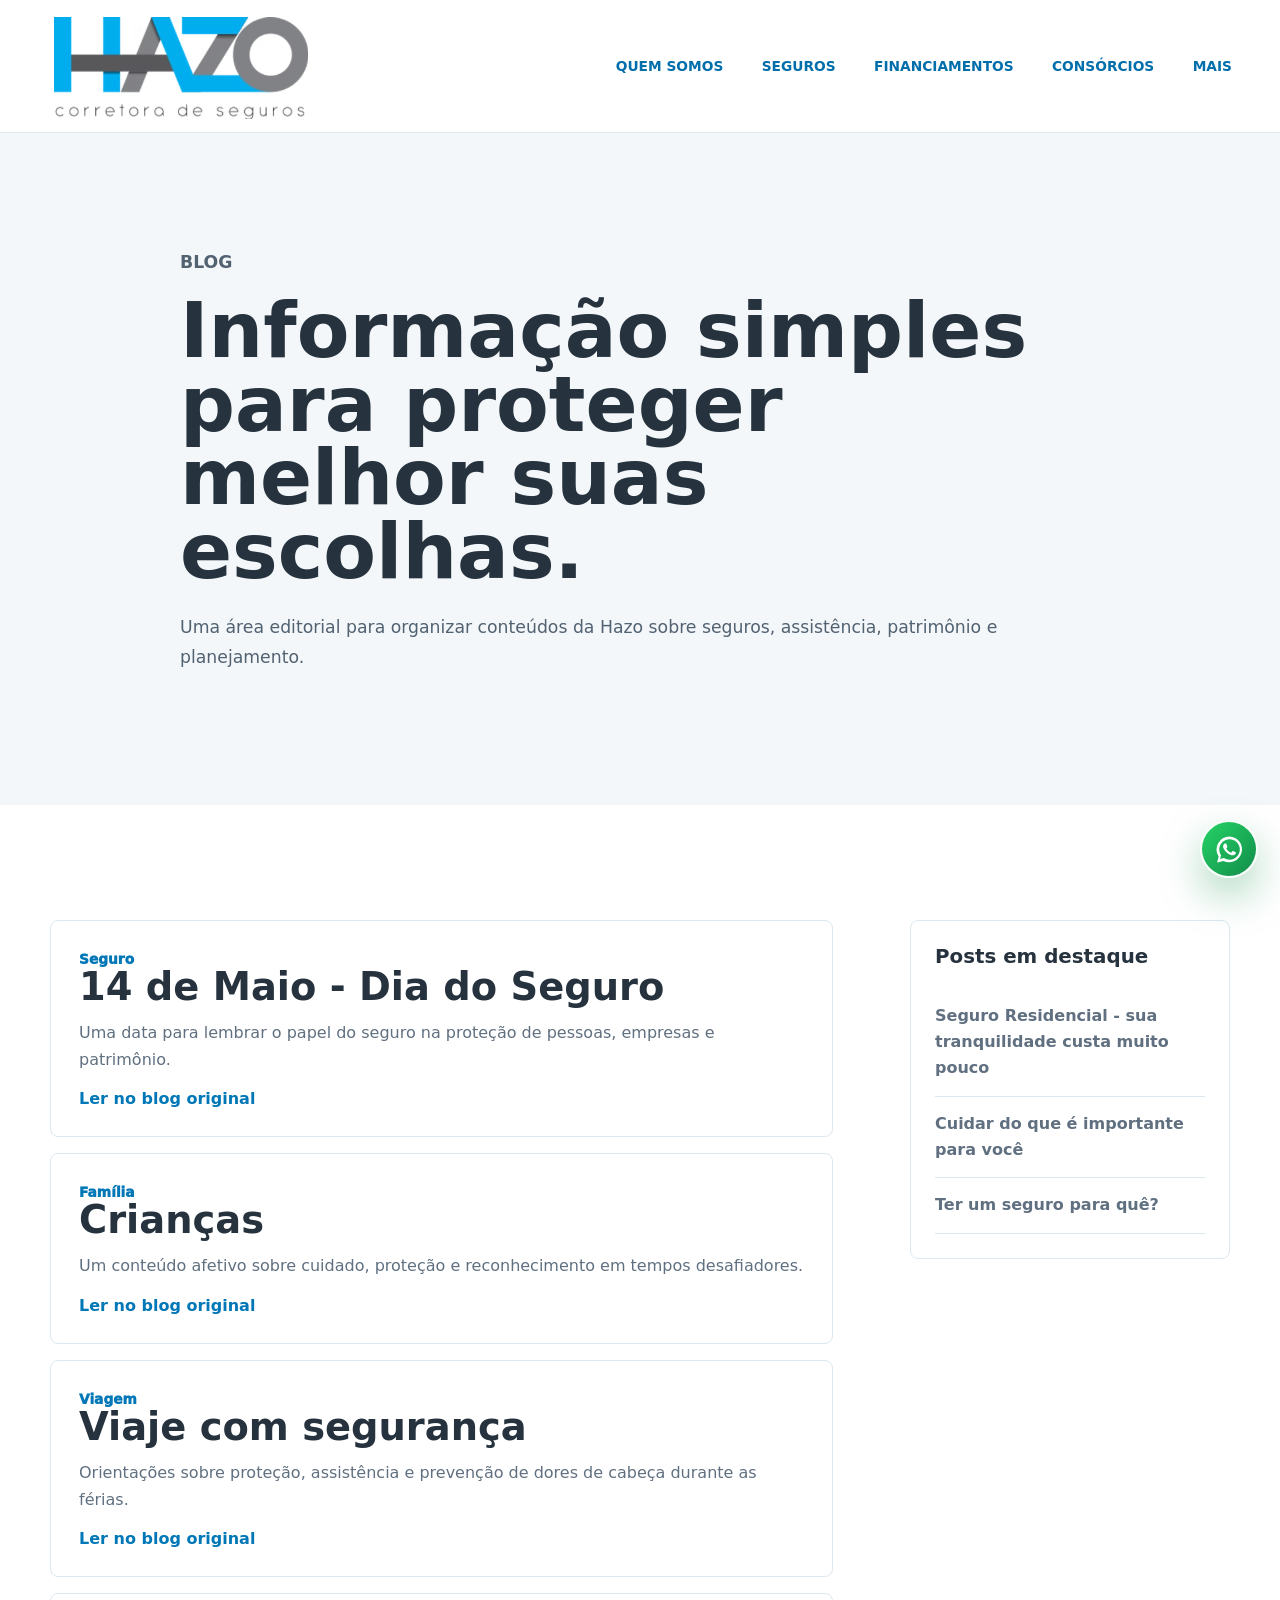
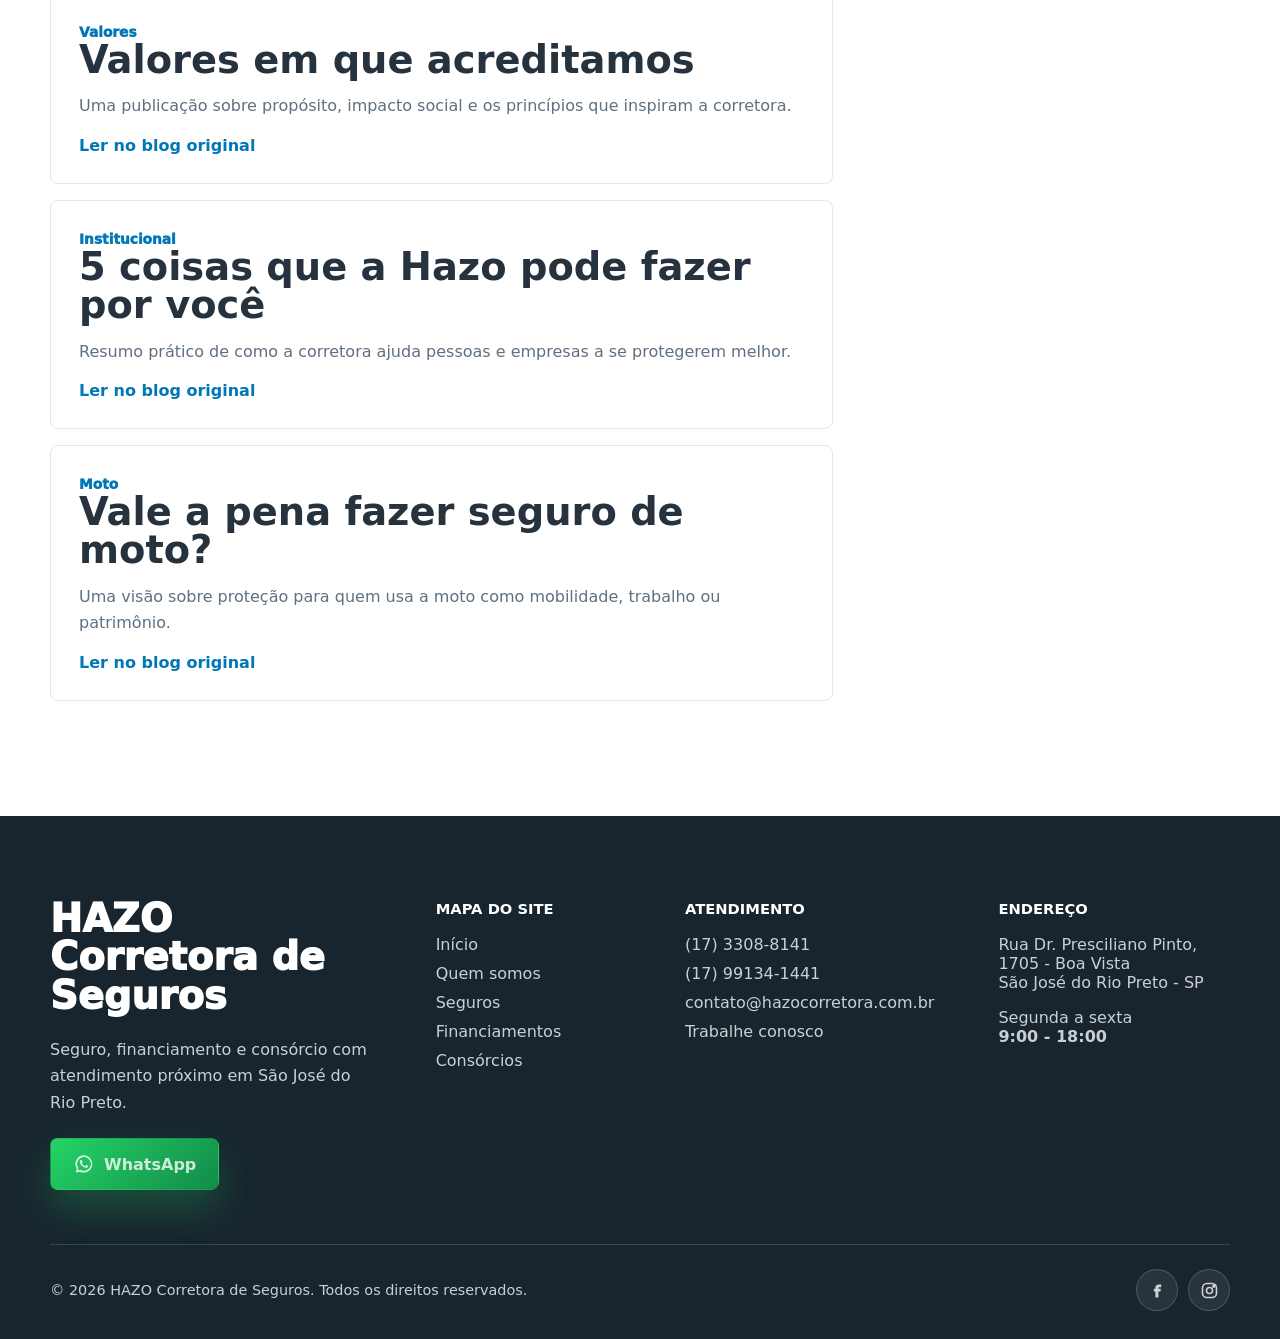
==== blog.html @ c6e7de13 "Refine forms and blog layout" ====
<!doctype html>
<html lang="pt-BR">
  <head>
    <meta charset="utf-8">
    <meta name="viewport" content="width=device-width, initial-scale=1">
    <title>Blog | Hazo Corretora de Seguros</title>
    <meta name="description" content="Conteúdos da Hazo sobre seguros, proteção, viagem, moto, residência e família.">
    <link rel="stylesheet" href="styles.css">
  </head>
  <body data-page="blog">
    <header class="site-header" data-header>
      <a class="brand" href="index.html" aria-label="Hazo Corretora de Seguros"><img src="assets/hazo-logo.png" alt="Hazo Corretora de Seguros"></a>
      <button class="nav-toggle" type="button" aria-label="Abrir menu" aria-expanded="false" data-nav-toggle><span></span><span></span><span></span></button>
      <nav class="site-nav" data-nav>
        <a href="quem-somos.html" data-nav-link="quem-somos">Quem somos</a>
        <a href="seguros.html" data-nav-link="seguros">Seguros</a>
        <a href="financiamentos.html" data-nav-link="financiamentos">Financiamentos</a>
        <a href="consorcios.html" data-nav-link="consorcios">Consórcios</a>
        <div class="nav-more"><button type="button" data-more-toggle>Mais</button><div class="more-menu"><a href="blog.html" data-nav-link="blog">Blog</a><a href="#contato">Contato</a><a href="mailto:contato@hazocorretora.com.br?subject=Trabalhe%20conosco%20-%20Hazo">Trabalhe conosco</a></div></div>
      </nav>
    </header>

    <main>
      <section class="page-hero simple-hero">
        <div class="container">
          <p class="eyebrow">Blog</p>
          <h1>Informação simples para proteger melhor suas escolhas.</h1>
          <p>Uma área editorial para organizar conteúdos da Hazo sobre seguros, assistência, patrimônio e planejamento.</p>
        </div>
      </section>

      <section class="section">
        <div class="container blog-layout">
          <div class="blog-list">
            <article><span>Seguro</span><h2>14 de Maio - Dia do Seguro</h2><p>Uma data para lembrar o papel do seguro na proteção de pessoas, empresas e patrimônio.</p><a href="https://www.hazocorretora.com.br/blog-1" target="_blank" rel="noreferrer">Ler no blog original</a></article>
            <article><span>Família</span><h2>Crianças</h2><p>Um conteúdo afetivo sobre cuidado, proteção e reconhecimento em tempos desafiadores.</p><a href="https://www.hazocorretora.com.br/blog-1" target="_blank" rel="noreferrer">Ler no blog original</a></article>
            <article><span>Viagem</span><h2>Viaje com segurança</h2><p>Orientações sobre proteção, assistência e prevenção de dores de cabeça durante as férias.</p><a href="https://www.hazocorretora.com.br/blog-1" target="_blank" rel="noreferrer">Ler no blog original</a></article>
            <article><span>Valores</span><h2>Valores em que acreditamos</h2><p>Uma publicação sobre propósito, impacto social e os princípios que inspiram a corretora.</p><a href="https://www.hazocorretora.com.br/blog-1" target="_blank" rel="noreferrer">Ler no blog original</a></article>
            <article><span>Institucional</span><h2>5 coisas que a Hazo pode fazer por você</h2><p>Resumo prático de como a corretora ajuda pessoas e empresas a se protegerem melhor.</p><a href="https://www.hazocorretora.com.br/blog-1" target="_blank" rel="noreferrer">Ler no blog original</a></article>
            <article><span>Moto</span><h2>Vale a pena fazer seguro de moto?</h2><p>Uma visão sobre proteção para quem usa a moto como mobilidade, trabalho ou patrimônio.</p><a href="https://www.hazocorretora.com.br/blog-1" target="_blank" rel="noreferrer">Ler no blog original</a></article>
          </div>
          <aside class="blog-sidebar">
            <h3>Posts em destaque</h3>
            <a href="https://www.hazocorretora.com.br/blog-1" target="_blank" rel="noreferrer">Seguro Residencial - sua tranquilidade custa muito pouco</a>
            <a href="https://www.hazocorretora.com.br/blog-1" target="_blank" rel="noreferrer">Cuidar do que é importante para você</a>
            <a href="https://www.hazocorretora.com.br/blog-1" target="_blank" rel="noreferrer">Ter um seguro para quê?</a>
          </aside>
        </div>
      </section>
    </main>

    <footer class="site-footer" id="contato">
      <div class="container footer-grid">
        <div class="footer-brand"><strong class="footer-title">HAZO Corretora de Seguros</strong><p>Seguro, financiamento e consórcio com atendimento próximo em São José do Rio Preto.</p><a class="button button-whatsapp" href="https://wa.me/5517991341441" target="_blank" rel="noreferrer"><svg class="icon-whatsapp" viewBox="0 0 24 24" aria-hidden="true"><path d="M12.04 2.5A9.43 9.43 0 0 0 4.1 17.02L3 21.5l4.6-1.06a9.43 9.43 0 1 0 4.44-17.94Zm0 16.93a7.48 7.48 0 0 1-3.82-1.05l-.27-.16-2.73.63.65-2.65-.18-.28a7.47 7.47 0 1 1 6.35 3.51Zm4.13-5.6c-.23-.12-1.35-.67-1.56-.74-.2-.08-.36-.12-.51.12-.15.23-.59.74-.72.89-.13.15-.27.17-.5.06-.23-.12-.97-.36-1.84-1.14-.68-.61-1.14-1.36-1.28-1.59-.13-.23-.01-.35.1-.47.11-.1.23-.27.35-.4.11-.14.15-.24.23-.39.08-.15.04-.29-.02-.4-.06-.12-.51-1.24-.7-1.7-.19-.45-.38-.39-.52-.4h-.44c-.15 0-.4.06-.61.29-.21.23-.8.78-.8 1.9s.82 2.2.93 2.35c.11.15 1.61 2.45 3.9 3.43.55.24.97.38 1.3.48.55.18 1.05.15 1.44.09.44-.07 1.35-.55 1.54-1.08.19-.53.19-.99.13-1.08-.06-.1-.21-.16-.44-.28Z"/></svg><span>WhatsApp</span></a></div>
        <div><h3>Mapa do site</h3><a href="index.html">Início</a><a href="quem-somos.html">Quem somos</a><a href="seguros.html">Seguros</a><a href="financiamentos.html">Financiamentos</a><a href="consorcios.html">Consórcios</a></div>
        <div><h3>Atendimento</h3><a href="tel:+551733088141">(17) 3308-8141</a><a href="https://wa.me/5517991341441" target="_blank" rel="noreferrer">(17) 99134-1441</a><a href="mailto:contato@hazocorretora.com.br">contato@hazocorretora.com.br</a><a href="mailto:contato@hazocorretora.com.br?subject=Trabalhe%20conosco%20-%20Hazo">Trabalhe conosco</a></div>
        <div><h3>Endereço</h3><p>Rua Dr. Presciliano Pinto, 1705 - Boa Vista<br>São José do Rio Preto - SP</p><p>Segunda a sexta<br><strong>9:00 - 18:00</strong></p></div>
      </div>
      <div class="container footer-bottom"><span>© 2026 HAZO Corretora de Seguros. Todos os direitos reservados.</span><div class="footer-social" aria-label="Redes sociais"><a class="social-icon" href="https://www.facebook.com/hazocorretora" target="_blank" rel="noreferrer" aria-label="Facebook"><svg viewBox="0 0 24 24" aria-hidden="true"><path d="M14.1 8.2h2.1V5h-2.8C10.7 5 9.6 6.7 9.6 8.9V10H7.8v3.2h1.8V20H13v-6.8h2.4l.4-3.2H13V9c0-.55.25-.8 1.1-.8Z"/></svg></a><a class="social-icon" href="https://www.instagram.com/hazocorretora/" target="_blank" rel="noreferrer" aria-label="Instagram"><svg viewBox="0 0 24 24" aria-hidden="true"><rect x="4" y="4" width="16" height="16" rx="5" ry="5"></rect><circle cx="12" cy="12" r="3.45"></circle><circle cx="16.9" cy="7.1" r="1.05"></circle></svg></a></div></div>
    </footer>
    <a class="floating-whatsapp" href="https://wa.me/5517991341441" target="_blank" rel="noreferrer" aria-label="Chamar no WhatsApp"><svg class="icon-whatsapp" viewBox="0 0 24 24" aria-hidden="true"><path d="M12.04 2.5A9.43 9.43 0 0 0 4.1 17.02L3 21.5l4.6-1.06a9.43 9.43 0 1 0 4.44-17.94Zm0 16.93a7.48 7.48 0 0 1-3.82-1.05l-.27-.16-2.73.63.65-2.65-.18-.28a7.47 7.47 0 1 1 6.35 3.51Zm4.13-5.6c-.23-.12-1.35-.67-1.56-.74-.2-.08-.36-.12-.51.12-.15.23-.59.74-.72.89-.13.15-.27.17-.5.06-.23-.12-.97-.36-1.84-1.14-.68-.61-1.14-1.36-1.28-1.59-.13-.23-.01-.35.1-.47.11-.1.23-.27.35-.4.11-.14.15-.24.23-.39.08-.15.04-.29-.02-.4-.06-.12-.51-1.24-.7-1.7-.19-.45-.38-.39-.52-.4h-.44c-.15 0-.4.06-.61.29-.21.23-.8.78-.8 1.9s.82 2.2.93 2.35c.11.15 1.61 2.45 3.9 3.43.55.24.97.38 1.3.48.55.18 1.05.15 1.44.09.44-.07 1.35-.55 1.54-1.08.19-.53.19-.99.13-1.08-.06-.1-.21-.16-.44-.28Z"/></svg><span>WhatsApp</span></a>
    <script src="script.js"></script>
  </body>
</html>
---- styles.css ----
:root {
  --blue: #00aeef;
  --blue-strong: #0077b6;
  --ink: #26323d;
  --graphite: #6f757b;
  --soft: #f3f7fa;
  --paper: #ffffff;
  --line: #dce8ef;
  --dark: #22313b;
  --green: #35b884;
  --whatsapp: #25d366;
  --whatsapp-dark: #128c4a;
  --shadow: 0 24px 70px rgba(27, 45, 58, 0.14);
  font-family: Inter, ui-sans-serif, system-ui, -apple-system, BlinkMacSystemFont, "Segoe UI", sans-serif;
}

* {
  box-sizing: border-box;
}

html {
  scroll-behavior: smooth;
}

body {
  margin: 0;
  color: var(--ink);
  background: var(--paper);
  letter-spacing: 0;
}

body.nav-open {
  overflow: hidden;
}

a {
  color: inherit;
  text-decoration: none;
}

img {
  display: block;
  max-width: 100%;
}

button,
input,
select {
  font: inherit;
}

.container {
  width: min(1180px, calc(100% - 40px));
  margin: 0 auto;
}

.site-header {
  position: sticky;
  top: 0;
  z-index: 80;
  display: flex;
  align-items: center;
  justify-content: space-between;
  min-height: 92px;
  padding: 12px clamp(18px, 4vw, 48px);
  background: rgba(255, 255, 255, 0.94);
  border-bottom: 1px solid rgba(220, 232, 239, 0.9);
  backdrop-filter: blur(18px);
}

.brand {
  display: inline-flex;
  align-items: center;
}

.brand img {
  width: clamp(172px, 23vw, 268px);
  height: auto;
}

.site-nav {
  display: flex;
  align-items: center;
  gap: clamp(20px, 3vw, 42px);
  color: #006eaa;
  font-size: 0.86rem;
  font-weight: 850;
  text-transform: uppercase;
}

.site-nav a,
.nav-more > button {
  position: relative;
  border: 0;
  background: transparent;
  color: inherit;
  cursor: pointer;
  font-weight: 850;
  padding: 10px 0;
  text-transform: uppercase;
  letter-spacing: 0;
}

.site-nav a:hover,
.site-nav a:focus-visible,
.nav-more > button:hover,
.nav-more > button:focus-visible,
body[data-page="quem-somos"] [data-nav-link="quem-somos"],
body[data-page="seguros"] [data-nav-link="seguros"],
body[data-page="financiamentos"] [data-nav-link="financiamentos"],
body[data-page="consorcios"] [data-nav-link="consorcios"],
body[data-page="blog"] [data-nav-link="blog"] {
  color: var(--ink);
}

.nav-more {
  position: relative;
}

.more-menu {
  position: absolute;
  top: calc(100% + 16px);
  right: 0;
  display: grid;
  min-width: 230px;
  padding: 12px;
  border: 1px solid var(--line);
  border-radius: 8px;
  background: #ffffff;
  box-shadow: var(--shadow);
  opacity: 0;
  transform: translateY(-8px);
  pointer-events: none;
  transition: opacity 160ms ease, transform 160ms ease;
}

.nav-more:hover .more-menu,
.nav-more.is-open .more-menu,
.nav-more:focus-within .more-menu {
  opacity: 1;
  transform: translateY(0);
  pointer-events: auto;
}

.more-menu a {
  color: var(--ink);
  padding: 12px;
}

.more-menu a:hover {
  color: var(--blue-strong);
}

.nav-toggle {
  display: none;
  position: relative;
  width: 46px;
  height: 46px;
  border: 1px solid rgba(0, 174, 239, 0.24);
  border-radius: 12px;
  background: linear-gradient(180deg, #ffffff, #f3f9fc);
  box-shadow: 0 12px 26px rgba(27, 45, 58, 0.1);
  place-items: center;
  padding: 0;
  cursor: pointer;
}

.nav-toggle span {
  position: absolute;
  width: 18px;
  height: 2px;
  background: var(--ink);
  border-radius: 999px;
  transition: transform 180ms ease, opacity 180ms ease, width 180ms ease;
}

.nav-toggle span:nth-child(1) {
  transform: translateY(-7px);
}

.nav-toggle span:nth-child(3) {
  transform: translateY(7px);
}

body.nav-open .nav-toggle span:nth-child(1) {
  transform: rotate(45deg);
  width: 22px;
}

body.nav-open .nav-toggle span:nth-child(2) {
  opacity: 0;
}

body.nav-open .nav-toggle span:nth-child(3) {
  transform: rotate(-45deg);
  width: 22px;
}

.hero {
  position: relative;
  min-height: 760px;
  overflow: hidden;
  display: grid;
  align-items: center;
  background: var(--soft);
}

.hero-bg {
  position: absolute;
  inset: 0;
  width: 100%;
  height: 100%;
  object-fit: cover;
}

.hero-shade {
  position: absolute;
  inset: 0;
  background:
    linear-gradient(90deg, rgba(255, 255, 255, 0.98) 0%, rgba(255, 255, 255, 0.96) 33%, rgba(255, 255, 255, 0.58) 58%, rgba(255, 255, 255, 0.1) 100%),
    linear-gradient(154deg, rgba(0, 174, 239, 0.9) 0 11%, transparent 11% 100%);
}

.hero-grid,
.page-hero-grid {
  position: relative;
  z-index: 1;
  display: grid;
  grid-template-columns: minmax(0, 0.96fr) minmax(320px, 0.74fr);
  align-items: center;
  gap: clamp(30px, 6vw, 90px);
}

.hero-copy {
  max-width: 720px;
}

.eyebrow {
  margin: 0 0 16px;
  color: var(--blue-strong);
  font-size: 0.78rem;
  font-weight: 900;
  letter-spacing: 0;
  text-transform: uppercase;
}

h1,
h2,
h3,
p {
  margin-top: 0;
}

h1 {
  margin-bottom: 24px;
  font-size: clamp(3.1rem, 7vw, 6.8rem);
  line-height: 0.96;
  letter-spacing: 0;
}

h2 {
  margin-bottom: 20px;
  font-size: clamp(2.1rem, 4.2vw, 4.35rem);
  line-height: 1;
  letter-spacing: 0;
}

h3 {
  font-size: 1.24rem;
  line-height: 1.2;
}

.hero-copy p,
.page-hero p,
.section-heading p,
.story-main p,
.feature-copy p,
.finance-grid p,
.two-column-cta p {
  color: #526271;
  font-size: 1.08rem;
  line-height: 1.72;
}

.hero-copy p {
  max-width: 580px;
  margin-bottom: 34px;
  color: #364553;
  font-size: clamp(1.05rem, 2vw, 1.28rem);
}

.button {
  display: inline-flex;
  align-items: center;
  justify-content: center;
  min-height: 52px;
  padding: 0 22px;
  border: 1px solid transparent;
  border-radius: 8px;
  font-weight: 850;
  cursor: pointer;
  transition: transform 160ms ease, background 160ms ease, border-color 160ms ease;
}

.button:hover,
.button:focus-visible {
  transform: translateY(-2px);
}

.button-primary {
  background: var(--blue);
  color: #ffffff;
  box-shadow: 0 18px 38px rgba(0, 174, 239, 0.26);
}

.button-primary:hover,
.button-primary:focus-visible {
  background: var(--blue-strong);
}

.button-whatsapp {
  gap: 9px;
  background: linear-gradient(135deg, var(--whatsapp), var(--whatsapp-dark));
  color: #ffffff;
  box-shadow: 0 18px 38px rgba(37, 211, 102, 0.25);
}

.button-whatsapp:hover,
.button-whatsapp:focus-visible {
  background: linear-gradient(135deg, #2ee875, #0f7e43);
}

.icon-whatsapp {
  width: 22px;
  height: 22px;
  flex: 0 0 auto;
  fill: currentColor;
}

.button-secondary {
  background: rgba(255, 255, 255, 0.78);
  border-color: rgba(38, 50, 61, 0.14);
  color: var(--ink);
}

.hero-actions {
  display: flex;
  flex-wrap: wrap;
  gap: 12px;
}

.hero-panel {
  align-self: end;
  justify-self: end;
  width: min(360px, 100%);
  padding: 28px;
  border: 1px solid rgba(255, 255, 255, 0.56);
  border-radius: 8px;
  background: rgba(255, 255, 255, 0.74);
  box-shadow: var(--shadow);
  backdrop-filter: blur(12px);
}

.hero-panel span {
  display: block;
  color: var(--blue-strong);
  font-size: 3rem;
  font-weight: 950;
  line-height: 1;
}

.hero-panel p {
  margin: 10px 0 0;
  color: var(--ink);
  line-height: 1.5;
  font-weight: 750;
}

.section {
  padding: clamp(72px, 9vw, 124px) 0;
}

.section-tight {
  padding: 26px 0;
}

.intro-strip {
  display: flex;
  align-items: center;
  justify-content: space-between;
  gap: 18px;
  padding: 24px 0;
  border-bottom: 1px solid var(--line);
}

.intro-strip p {
  margin: 0;
  color: var(--ink);
  font-weight: 850;
}

.intro-strip a,
.text-link,
.blog-list a {
  color: var(--blue-strong);
  font-weight: 900;
}

.split-heading {
  display: grid;
  grid-template-columns: minmax(0, 0.95fr) minmax(320px, 0.7fr);
  gap: clamp(24px, 6vw, 84px);
  align-items: end;
  margin-bottom: 42px;
}

.solution-grid {
  display: grid;
  grid-template-columns: repeat(3, minmax(0, 1fr));
  gap: 18px;
}

.solution-card,
.cards-4 article,
.values-grid article,
.large-info-card,
.blog-list article,
.blog-sidebar,
.contact-panel,
.metric-stack div {
  border: 1px solid var(--line);
  border-radius: 8px;
  background: var(--paper);
}

.solution-card {
  min-height: 276px;
  display: flex;
  flex-direction: column;
  padding: 28px;
  transition: transform 160ms ease, box-shadow 160ms ease, border-color 160ms ease;
}

.solution-card:hover {
  transform: translateY(-4px);
  border-color: rgba(0, 174, 239, 0.4);
  box-shadow: 0 20px 50px rgba(27, 45, 58, 0.1);
}

.insurance-number,
.step-list span,
.blog-list span,
.values-grid span {
  color: var(--blue-strong);
  font-size: 0.86rem;
  font-weight: 950;
}

.solution-card h3 {
  margin: 0 0 14px;
  font-size: 1.45rem;
}

.solution-card p {
  margin: 0;
}

.solution-card p,
.cards-4 p,
.values-grid p,
.large-info-card p,
.blog-list p,
.blog-sidebar a,
.blog-sidebar p,
.metric-stack span,
.insurance-detail p {
  color: #607080;
  line-height: 1.65;
}

.featured-card {
  background: var(--dark);
  color: #ffffff;
  border-color: var(--dark);
}

.featured-card p,
.featured-card span {
  color: rgba(255, 255, 255, 0.74);
}

.image-feature {
  padding: clamp(72px, 9vw, 120px) 0;
  background: var(--soft);
}

.feature-grid {
  display: grid;
  grid-template-columns: minmax(0, 0.72fr) minmax(360px, 1fr);
  gap: clamp(28px, 6vw, 84px);
  align-items: center;
}

.feature-grid img,
.page-hero-grid img {
  width: 100%;
  aspect-ratio: 16 / 10;
  object-fit: cover;
  border-radius: 8px;
  box-shadow: var(--shadow);
}

.dark-band {
  background: var(--dark);
  color: #ffffff;
}

.dark-band .eyebrow {
  color: #84dfff;
}

.dark-band p {
  color: rgba(255, 255, 255, 0.74);
}

.band-grid {
  display: grid;
  grid-template-columns: minmax(0, 0.82fr) minmax(360px, 1fr);
  gap: clamp(28px, 6vw, 74px);
  align-items: start;
}

.compact-form,
.professional-form {
  position: relative;
  display: grid;
  gap: 16px;
  padding: clamp(20px, 3vw, 32px);
  border: 1px solid rgba(220, 232, 239, 0.95);
  border-top: 4px solid var(--blue);
  border-radius: 8px;
  background: linear-gradient(180deg, #ffffff, #f8fbfd);
  box-shadow: 0 26px 70px rgba(0, 0, 0, 0.18);
}

.compact-form {
  grid-template-columns: repeat(2, minmax(0, 1fr));
}

.professional-form {
  grid-template-columns: repeat(2, minmax(0, 1fr));
}

.compact-form label,
.professional-form label {
  display: grid;
  gap: 9px;
  color: #4e5e6b;
  font-size: 0.78rem;
  font-weight: 900;
  text-transform: uppercase;
}

.compact-form input,
.compact-form select,
.professional-form input,
.professional-form select {
  width: 100%;
  height: 58px;
  border: 1px solid #d7e6ee;
  border-radius: 8px;
  background: #ffffff;
  color: var(--ink);
  padding: 0 14px;
  outline: none;
  box-shadow: inset 0 1px 0 rgba(255, 255, 255, 0.75);
}

.compact-form input:focus,
.compact-form select:focus,
.professional-form input:focus,
.professional-form select:focus {
  border-color: var(--blue);
  box-shadow: 0 0 0 4px rgba(0, 174, 239, 0.18);
}

.compact-form button,
.full-field {
  grid-column: 1 / -1;
}

.page-hero {
  overflow: hidden;
  padding: clamp(68px, 9vw, 120px) 0;
  background:
    linear-gradient(130deg, #ffffff 0 47%, rgba(0, 174, 239, 0.12) 47% 100%),
    var(--soft);
}

.page-hero-blue {
  background:
    linear-gradient(135deg, rgba(0, 174, 239, 0.14) 0 40%, #ffffff 40% 100%),
    var(--soft);
}

.page-hero-finance {
  background:
    linear-gradient(112deg, #ffffff 0 48%, rgba(0, 174, 239, 0.18) 48% 100%),
    var(--soft);
}

.simple-hero {
  background: var(--soft);
}

.simple-hero .container {
  max-width: 920px;
}

.page-hero h1 {
  font-size: clamp(2.85rem, 6vw, 5.6rem);
}

.story-grid,
.finance-grid,
.two-column-cta,
.blog-layout {
  display: grid;
  grid-template-columns: minmax(0, 0.92fr) minmax(320px, 0.78fr);
  gap: clamp(30px, 6vw, 84px);
  align-items: start;
}

.story-main {
  max-width: 760px;
}

.metric-stack,
.step-list,
.contact-panel {
  display: grid;
  gap: 14px;
}

.metric-stack div,
.contact-panel a {
  padding: 22px;
}

.metric-stack strong {
  display: block;
  color: var(--blue-strong);
  font-size: 2.8rem;
  line-height: 1;
}

.muted-section {
  background: var(--soft);
}

.values-grid,
.cards-4,
.consortium-grid {
  display: grid;
  grid-template-columns: repeat(3, minmax(0, 1fr));
  gap: 18px;
}

.values-grid article,
.cards-4 article,
.large-info-card {
  padding: 28px;
}

.cards-4 {
  grid-template-columns: repeat(4, minmax(0, 1fr));
}

.insurance-layout {
  display: grid;
  grid-template-columns: repeat(2, minmax(0, 1fr));
  gap: 22px;
}

.insurance-detail {
  padding: clamp(28px, 4vw, 44px);
  border: 1px solid var(--line);
  border-radius: 8px;
  background: #ffffff;
  box-shadow: 0 18px 48px rgba(27, 45, 58, 0.07);
}

.insurance-detail h2 {
  font-size: clamp(2rem, 4vw, 3.4rem);
}

.check-list {
  display: grid;
  gap: 12px;
  margin: 20px 0 0;
  padding: 0;
  list-style: none;
}

.check-list li {
  position: relative;
  padding-left: 26px;
  color: #526271;
  line-height: 1.55;
}

.check-list li::before {
  content: "";
  position: absolute;
  left: 0;
  top: 0.58em;
  width: 10px;
  height: 10px;
  border-radius: 50%;
  background: var(--blue);
}

.step-list div {
  display: grid;
  grid-template-columns: 74px 1fr;
  gap: 18px;
  align-items: start;
  padding: 22px 0;
  border-bottom: 1px solid var(--line);
}

.text-steps div {
  grid-template-columns: 1fr;
  gap: 8px;
}

.text-steps p {
  margin: 0;
}

.text-steps strong {
  display: block;
  margin-bottom: 6px;
  color: var(--ink);
  font-size: 1.02rem;
}

.dark-band .text-steps strong {
  color: #ffffff;
}

.dark-band .step-list div {
  border-color: rgba(255, 255, 255, 0.16);
}

.large-info-card {
  min-height: 460px;
}

.consortium-grid {
  grid-template-columns: repeat(2, minmax(0, 1fr));
}

.blog-layout {
  grid-template-columns: minmax(0, 1fr) 320px;
}

.blog-list {
  display: grid;
  gap: 16px;
}

.blog-list article {
  padding: 28px;
}

.blog-list h2 {
  margin-bottom: 14px;
  font-size: clamp(1.8rem, 3vw, 2.7rem);
}

.blog-sidebar {
  position: sticky;
  top: 116px;
  display: grid;
  gap: 14px;
  padding: 24px;
}

.blog-sidebar a {
  display: block;
  padding-bottom: 14px;
  border-bottom: 1px solid var(--line);
  font-weight: 800;
}

.contact-panel a {
  display: grid;
  gap: 6px;
}

.contact-panel span {
  color: var(--blue-strong);
  font-size: 0.78rem;
  font-weight: 950;
  text-transform: uppercase;
}

.site-footer {
  padding: clamp(54px, 8vw, 84px) 0 28px;
  background: #18252e;
  color: rgba(255, 255, 255, 0.78);
  scroll-margin-top: 110px;
}

.footer-grid {
  display: grid;
  grid-template-columns: 1.25fr 0.72fr 0.96fr 0.9fr;
  gap: clamp(28px, 5vw, 64px);
}

.footer-title {
  display: block;
  color: #ffffff;
  font-size: clamp(1.65rem, 3vw, 2.6rem);
  font-weight: 950;
  line-height: 1;
}

.footer-brand p {
  max-width: 330px;
  margin: 22px 0;
  line-height: 1.65;
}

.site-footer h3 {
  margin-bottom: 18px;
  color: #ffffff;
  font-size: 0.92rem;
  text-transform: uppercase;
}

.site-footer a {
  display: block;
  margin: 0 0 10px;
  color: rgba(255, 255, 255, 0.78);
}

.site-footer .button {
  display: inline-flex;
  margin: 0;
}

.site-footer a:hover {
  color: #ffffff;
}

.footer-bottom {
  display: flex;
  align-items: center;
  justify-content: space-between;
  gap: 20px;
  margin-top: 54px;
  padding-top: 24px;
  border-top: 1px solid rgba(255, 255, 255, 0.14);
  font-size: 0.9rem;
}

.footer-social {
  display: flex;
  align-items: center;
  justify-content: flex-end;
  gap: 10px;
}

.social-icon {
  display: grid !important;
  place-items: center;
  width: 42px;
  height: 42px;
  margin: 0 !important;
  border: 1px solid rgba(255, 255, 255, 0.18);
  border-radius: 50%;
  background: rgba(255, 255, 255, 0.07);
  color: rgba(255, 255, 255, 0.88);
  transition: transform 160ms ease, background 160ms ease, border-color 160ms ease;
}

.social-icon:hover,
.social-icon:focus-visible {
  transform: translateY(-2px);
  border-color: rgba(132, 223, 255, 0.55);
  background: rgba(0, 174, 239, 0.18);
  color: #ffffff;
}

.social-icon svg {
  width: 21px;
  height: 21px;
  fill: currentColor;
}

.social-icon svg rect,
.social-icon svg circle {
  fill: none;
  stroke: currentColor;
  stroke-width: 1.8;
}

.floating-whatsapp {
  position: fixed;
  right: 22px;
  bottom: 22px;
  z-index: 70;
  display: flex;
  align-items: center;
  justify-content: center;
  width: 58px;
  height: 58px;
  border-radius: 50%;
  border: 2px solid rgba(255, 255, 255, 0.96);
  background: linear-gradient(135deg, var(--whatsapp), var(--whatsapp-dark));
  color: #ffffff;
  box-shadow: 0 18px 42px rgba(18, 140, 74, 0.34);
  line-height: 0;
  transition: transform 160ms ease, box-shadow 160ms ease;
}

.floating-whatsapp:hover,
.floating-whatsapp:focus-visible {
  transform: translateY(-3px);
  box-shadow: 0 24px 52px rgba(18, 140, 74, 0.42);
}

.floating-whatsapp svg {
  width: 33px;
  height: 33px;
  display: block;
  fill: currentColor;
  stroke: none;
}

.floating-whatsapp span {
  display: none;
}

@media (max-width: 1060px) {
  body.nav-open::before {
    content: "";
    position: fixed;
    inset: 0;
    z-index: 72;
    background: rgba(9, 19, 28, 0.46);
    backdrop-filter: blur(5px);
  }

  .site-header {
    z-index: 90;
    min-height: 76px;
  }

  .brand img {
    width: 174px;
  }

  .nav-toggle {
    display: grid;
  }

  .site-nav {
    position: fixed;
    inset: 86px 18px auto 18px;
    z-index: 92;
    display: grid;
    gap: 0;
    padding: 12px;
    border: 1px solid rgba(132, 223, 255, 0.24);
    border-radius: 16px;
    background:
      linear-gradient(160deg, rgba(0, 174, 239, 0.18), transparent 36%),
      rgba(24, 37, 46, 0.98);
    color: #ffffff;
    box-shadow: 0 28px 80px rgba(0, 0, 0, 0.34);
    opacity: 0;
    pointer-events: none;
    transform: translateY(-12px) scale(0.98);
    transition: opacity 180ms ease, transform 180ms ease;
  }

  body.nav-open .site-nav {
    opacity: 1;
    pointer-events: auto;
    transform: translateY(0) scale(1);
  }

  .site-nav a,
  .nav-more > button {
    display: flex;
    align-items: center;
    justify-content: space-between;
    min-height: 54px;
    width: 100%;
    padding: 0 12px;
    border-bottom: 1px solid rgba(255, 255, 255, 0.1);
    color: rgba(255, 255, 255, 0.9);
  }

  .site-nav a::after {
    content: "";
    width: 8px;
    height: 8px;
    border-top: 2px solid currentColor;
    border-right: 2px solid currentColor;
    transform: rotate(45deg);
    opacity: 0.52;
  }

  body[data-page="quem-somos"] [data-nav-link="quem-somos"],
  body[data-page="seguros"] [data-nav-link="seguros"],
  body[data-page="financiamentos"] [data-nav-link="financiamentos"],
  body[data-page="consorcios"] [data-nav-link="consorcios"],
  body[data-page="blog"] [data-nav-link="blog"] {
    border-radius: 10px;
    background: rgba(255, 255, 255, 0.09);
    color: #ffffff;
  }

  .nav-more > button {
    text-align: left;
  }

  .more-menu {
    position: static;
    min-width: 0;
    padding: 6px 0 4px 10px;
    border: 0;
    background: rgba(255, 255, 255, 0.04);
    box-shadow: none;
    opacity: 1;
    transform: none;
    pointer-events: auto;
  }

  .hero {
    min-height: 640px;
  }

  .hero-shade {
    background: linear-gradient(90deg, rgba(255, 255, 255, 0.98), rgba(255, 255, 255, 0.7));
  }

  .hero-grid,
  .page-hero-grid,
  .split-heading,
  .feature-grid,
  .band-grid,
  .story-grid,
  .finance-grid,
  .two-column-cta,
  .blog-layout {
    grid-template-columns: 1fr;
  }

  .hero-panel {
    justify-self: start;
    width: min(330px, 100%);
  }

  .solution-grid,
  .values-grid,
  .cards-4,
  .footer-grid {
    grid-template-columns: repeat(2, minmax(0, 1fr));
  }

  .blog-sidebar {
    position: static;
  }

  .floating-whatsapp {
    right: 18px;
    bottom: 18px;
  }
}

@media (min-width: 701px) and (max-width: 1060px) {
  .container {
    width: min(1180px, calc(100% - 56px));
  }

  h1 {
    font-size: clamp(3.8rem, 8.2vw, 5.4rem);
  }

  h2 {
    font-size: clamp(2.55rem, 5.2vw, 3.75rem);
  }

  .hero {
    padding: 72px 0 58px;
  }

  .hero-bg {
    object-position: 64% center;
  }

  .hero-copy {
    max-width: 650px;
  }

  .page-hero {
    padding: 78px 0;
  }

  .page-hero-grid img,
  .feature-grid img {
    max-height: 430px;
  }

  .compact-form,
  .professional-form {
    grid-template-columns: repeat(2, minmax(0, 1fr));
  }
}

@media (max-width: 700px) {
  body {
    padding-bottom: 76px;
  }

  .container {
    width: min(1180px, calc(100% - 28px));
  }

  .site-header {
    padding: 10px 14px;
  }

  .brand img {
    width: 150px;
  }

  .hero {
    min-height: auto;
    padding: 308px 0 52px;
    background: #ffffff;
  }

  .hero-bg {
    height: 316px;
    opacity: 1;
    object-position: 68% center;
  }

  .hero-shade {
    height: 336px;
    background:
      linear-gradient(180deg, rgba(255, 255, 255, 0.02) 0%, rgba(255, 255, 255, 0.34) 52%, #ffffff 96%),
      linear-gradient(90deg, rgba(255, 255, 255, 0.92), rgba(255, 255, 255, 0) 56%);
  }

  h1 {
    font-size: 3.05rem;
    line-height: 1.04;
  }

  h2 {
    font-size: 2.45rem;
  }

  .page-hero h1 {
    font-size: 2.9rem;
  }

  .hero-actions,
  .button {
    width: 100%;
  }

  .hero-actions,
  .intro-strip,
  .footer-bottom {
    flex-direction: column;
    align-items: stretch;
  }

  .solution-grid,
  .values-grid,
  .cards-4,
  .insurance-layout,
  .consortium-grid,
  .footer-grid,
  .compact-form,
  .professional-form {
    grid-template-columns: 1fr;
  }

  .solution-card {
    min-height: 230px;
  }

  .section {
    padding: 64px 0;
  }

  .section-tight {
    padding: 18px 0;
  }

  .intro-strip {
    padding: 20px 0;
  }

  .intro-strip p {
    font-size: 0.96rem;
    line-height: 1.45;
  }

  .page-hero {
    padding: 58px 0;
  }

  .hero-panel {
    padding: 24px;
  }

  .page-hero-grid img {
    aspect-ratio: 16 / 11;
    max-height: 330px;
    object-position: center;
  }

  .step-list div {
    grid-template-columns: 1fr;
  }

  .floating-whatsapp {
    right: 22px;
    bottom: calc(22px + env(safe-area-inset-bottom));
    width: 58px;
    min-width: 0;
    height: 58px;
    padding: 0;
    border-radius: 50%;
    font-size: 0;
    line-height: 1;
  }

  .floating-whatsapp svg {
    width: 33px;
    height: 33px;
  }

  .footer-social {
    justify-content: flex-start;
  }
}
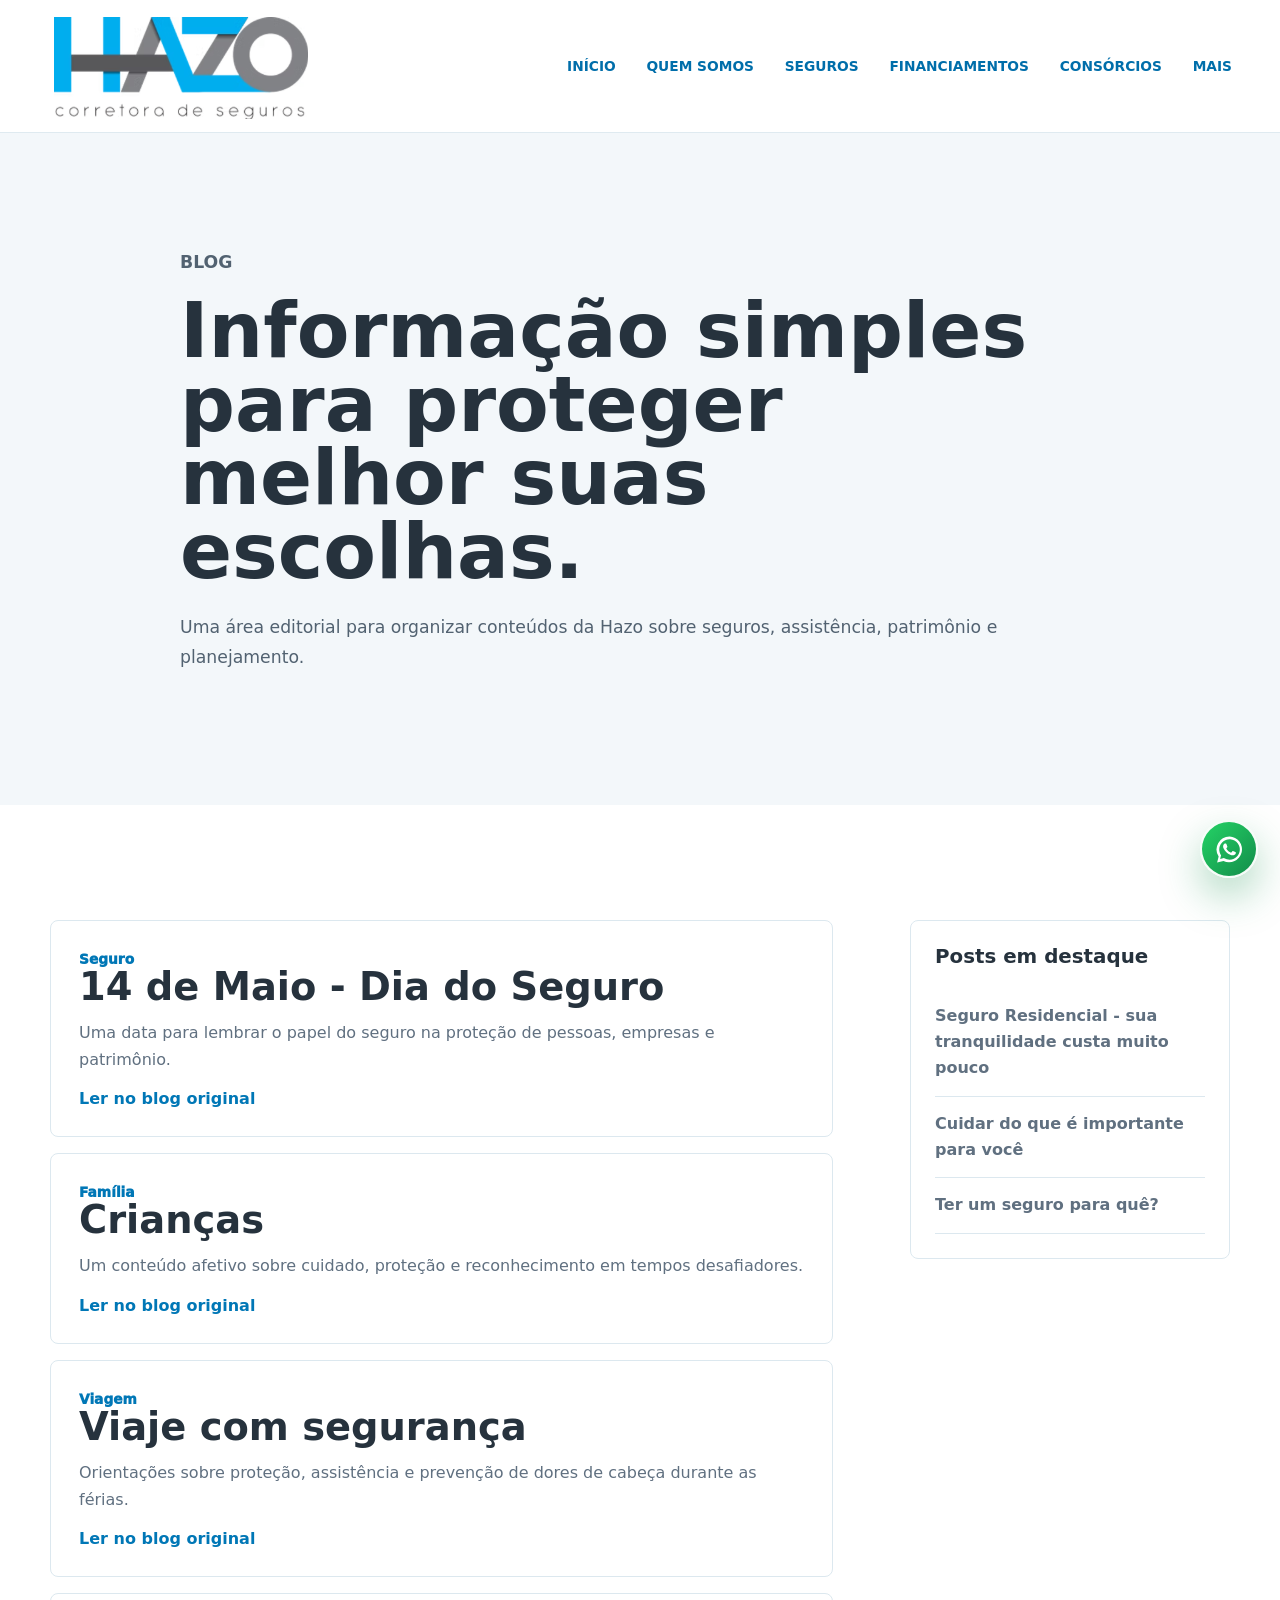
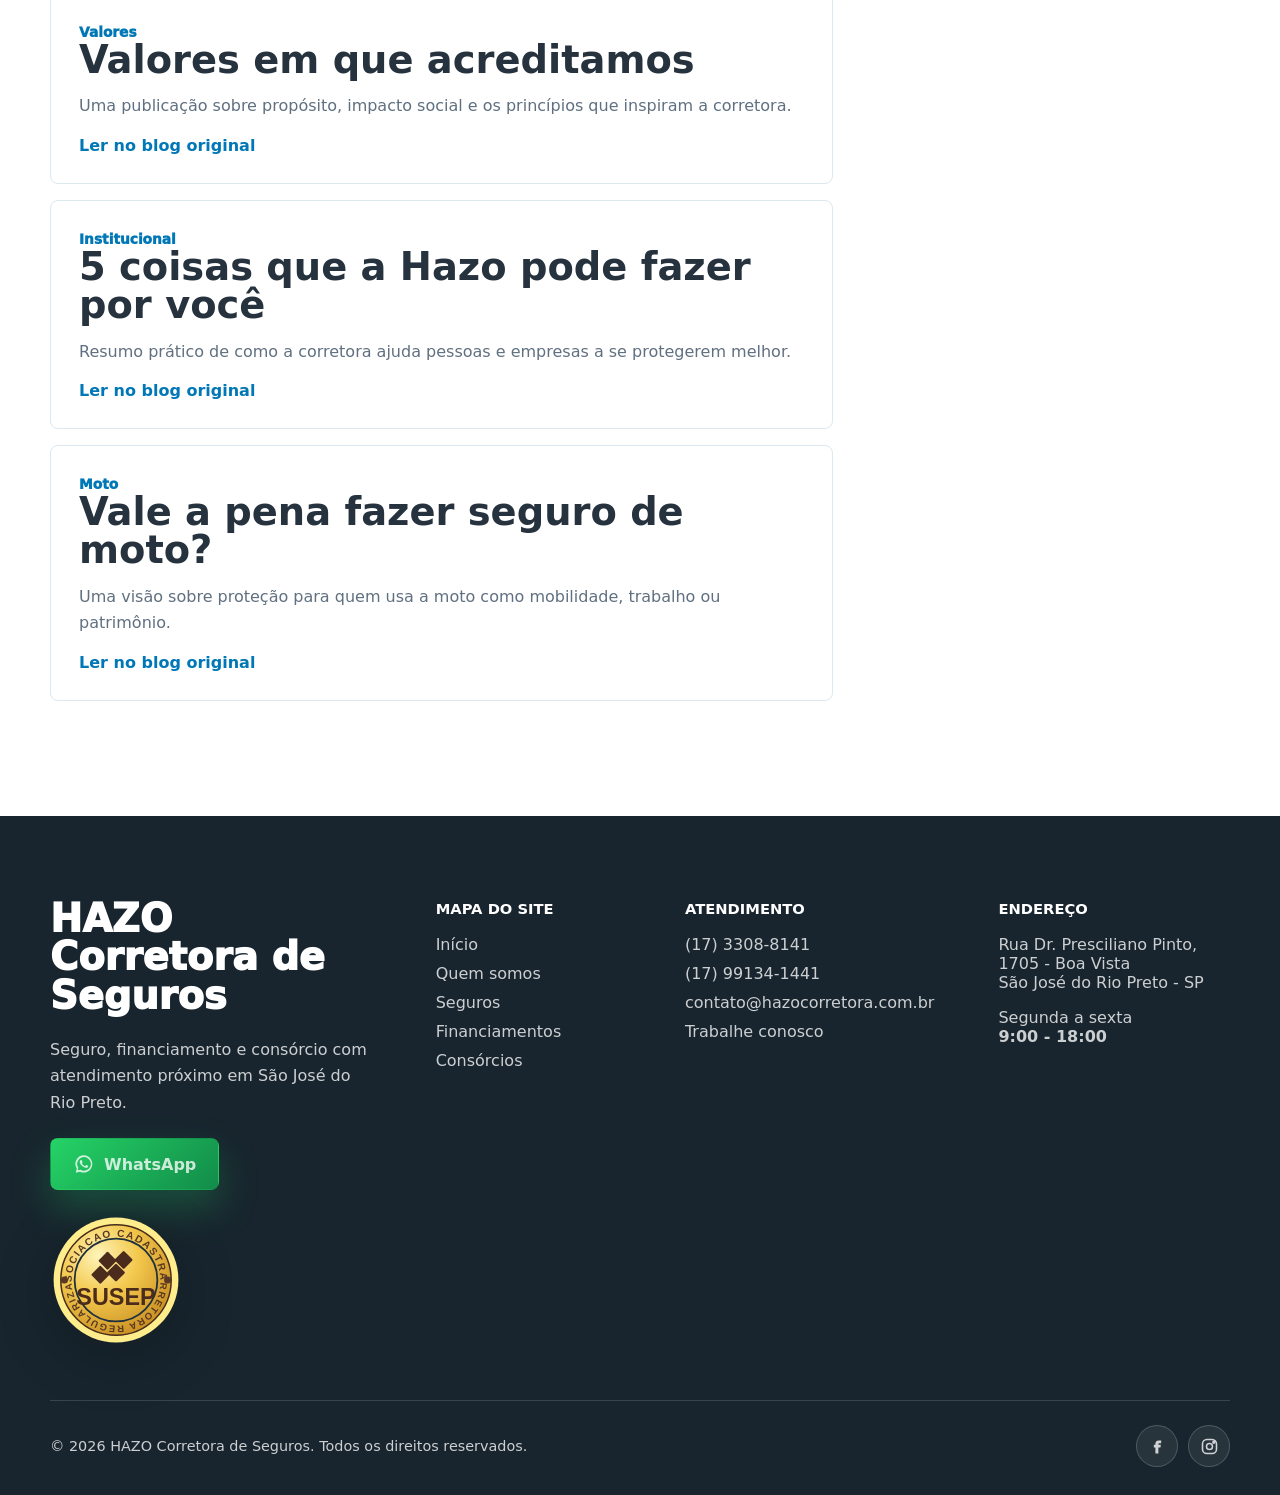
==== commit 58ab7c32: "Polish home sections and mobile layout" ====
--- a/blog.html
+++ b/blog.html
@@ -12,6 +12,7 @@
       <a class="brand" href="index.html" aria-label="Hazo Corretora de Seguros"><img src="assets/hazo-logo.png" alt="Hazo Corretora de Seguros"></a>
       <button class="nav-toggle" type="button" aria-label="Abrir menu" aria-expanded="false" data-nav-toggle><span></span><span></span><span></span></button>
       <nav class="site-nav" data-nav>
+        <a href="index.html" data-nav-link="home">Início</a>
         <a href="quem-somos.html" data-nav-link="quem-somos">Quem somos</a>
         <a href="seguros.html" data-nav-link="seguros">Seguros</a>
         <a href="financiamentos.html" data-nav-link="financiamentos">Financiamentos</a>
--- a/styles.css
+++ b/styles.css
@@ -27,6 +27,7 @@
   color: var(--ink);
   background: var(--paper);
   letter-spacing: 0;
+  overflow-x: hidden;
 }
 
 body.nav-open {
@@ -81,7 +82,7 @@
 .site-nav {
   display: flex;
   align-items: center;
-  gap: clamp(20px, 3vw, 42px);
+  gap: clamp(16px, 2.4vw, 34px);
   color: #006eaa;
   font-size: 0.86rem;
   font-weight: 850;
@@ -105,6 +106,7 @@
 .site-nav a:focus-visible,
 .nav-more > button:hover,
 .nav-more > button:focus-visible,
+body[data-page="home"] [data-nav-link="home"],
 body[data-page="quem-somos"] [data-nav-link="quem-somos"],
 body[data-page="seguros"] [data-nav-link="seguros"],
 body[data-page="financiamentos"] [data-nav-link="financiamentos"],
@@ -231,8 +233,23 @@
   gap: clamp(30px, 6vw, 90px);
 }
 
+.hero-home .hero-grid {
+  grid-template-columns: minmax(0, 760px);
+  justify-content: start;
+}
+
 .hero-copy {
   max-width: 720px;
+}
+
+.hero-copy,
+.page-hero,
+.section-heading,
+.feature-copy,
+.solution-card,
+.review-card,
+.faq-item {
+  text-align: left;
 }
 
 .eyebrow {
@@ -349,33 +366,6 @@
   gap: 12px;
 }
 
-.hero-panel {
-  align-self: end;
-  justify-self: end;
-  width: min(360px, 100%);
-  padding: 28px;
-  border: 1px solid rgba(255, 255, 255, 0.56);
-  border-radius: 8px;
-  background: rgba(255, 255, 255, 0.74);
-  box-shadow: var(--shadow);
-  backdrop-filter: blur(12px);
-}
-
-.hero-panel span {
-  display: block;
-  color: var(--blue-strong);
-  font-size: 3rem;
-  font-weight: 950;
-  line-height: 1;
-}
-
-.hero-panel p {
-  margin: 10px 0 0;
-  color: var(--ink);
-  line-height: 1.5;
-  font-weight: 750;
-}
-
 .section {
   padding: clamp(72px, 9vw, 124px) 0;
 }
@@ -441,6 +431,29 @@
   transition: transform 160ms ease, box-shadow 160ms ease, border-color 160ms ease;
 }
 
+.solution-icon {
+  display: grid;
+  place-items: center;
+  align-self: center;
+  width: 74px;
+  height: 74px;
+  margin: 0 auto 24px;
+  border: 1px solid rgba(0, 174, 239, 0.18);
+  border-radius: 18px;
+  background: linear-gradient(180deg, rgba(0, 174, 239, 0.1), rgba(0, 174, 239, 0.04));
+  color: var(--blue-strong);
+}
+
+.solution-icon svg {
+  width: 42px;
+  height: 42px;
+  fill: none;
+  stroke: currentColor;
+  stroke-width: 2.7;
+  stroke-linecap: round;
+  stroke-linejoin: round;
+}
+
 .solution-card:hover {
   transform: translateY(-4px);
   border-color: rgba(0, 174, 239, 0.4);
@@ -478,17 +491,6 @@
   line-height: 1.65;
 }
 
-.featured-card {
-  background: var(--dark);
-  color: #ffffff;
-  border-color: var(--dark);
-}
-
-.featured-card p,
-.featured-card span {
-  color: rgba(255, 255, 255, 0.74);
-}
-
 .image-feature {
   padding: clamp(72px, 9vw, 120px) 0;
   background: var(--soft);
@@ -508,6 +510,179 @@
   object-fit: cover;
   border-radius: 8px;
   box-shadow: var(--shadow);
+}
+
+.feedback-section {
+  background: #ffffff;
+}
+
+.feedback-grid {
+  display: grid;
+  grid-template-columns: repeat(3, minmax(0, 1fr));
+  gap: 18px;
+}
+
+.review-card {
+  min-height: 278px;
+  display: grid;
+  align-content: start;
+  gap: 16px;
+  padding: 28px;
+  border: 1px solid #e8eef3;
+  border-radius: 8px;
+  background: #f7f8fa;
+  box-shadow: 0 18px 42px rgba(27, 45, 58, 0.07);
+  transition: transform 160ms ease, box-shadow 160ms ease, border-color 160ms ease;
+}
+
+.review-card:hover,
+.review-card:focus-visible {
+  transform: translateY(-4px);
+  border-color: rgba(0, 174, 239, 0.28);
+  box-shadow: 0 24px 58px rgba(27, 45, 58, 0.12);
+}
+
+.review-head {
+  display: flex;
+  align-items: center;
+  gap: 14px;
+}
+
+.review-head strong,
+.review-head > div span {
+  display: block;
+}
+
+.review-head strong {
+  color: #111820;
+  font-size: 1.02rem;
+  line-height: 1.2;
+}
+
+.review-head > div span {
+  margin-top: 3px;
+  color: #77838e;
+  font-size: 0.92rem;
+}
+
+.review-avatar {
+  display: grid;
+  place-items: center;
+  width: 52px;
+  height: 52px;
+  flex: 0 0 auto;
+  border-radius: 50%;
+  background: #008b78;
+  color: #ffffff;
+  font-weight: 900;
+}
+
+.review-avatar-alt {
+  background: #2f751d;
+}
+
+.review-avatar-mark {
+  background: var(--blue-strong);
+}
+
+.review-stars {
+  display: flex;
+  align-items: center;
+  gap: 6px;
+  color: #f5b400;
+  font-size: 1.22rem;
+  letter-spacing: 0;
+  line-height: 1;
+}
+
+.verified-dot {
+  position: relative;
+  display: inline-grid;
+  place-items: center;
+  width: 17px;
+  height: 17px;
+  border-radius: 50%;
+  background: #4c91ff;
+}
+
+.verified-dot::after {
+  content: "";
+  width: 7px;
+  height: 4px;
+  border-left: 2px solid #ffffff;
+  border-bottom: 2px solid #ffffff;
+  transform: rotate(-45deg) translateY(-1px);
+}
+
+.review-card p {
+  margin: 0;
+  color: #25313b;
+  font-size: 1.04rem;
+  line-height: 1.55;
+}
+
+.read-review {
+  margin-top: 4px;
+  color: #747f89;
+  font-weight: 800;
+}
+
+.faq-section {
+  background: var(--soft);
+}
+
+.faq-grid {
+  display: grid;
+  grid-template-columns: repeat(2, minmax(0, 1fr));
+  gap: 16px;
+}
+
+.faq-item {
+  padding: 24px 26px;
+  border: 1px solid #dfe9ef;
+  border-radius: 8px;
+  background: #ffffff;
+  box-shadow: 0 12px 34px rgba(27, 45, 58, 0.06);
+}
+
+.faq-item summary {
+  display: flex;
+  align-items: center;
+  justify-content: space-between;
+  gap: 20px;
+  color: var(--ink);
+  font-size: 1.05rem;
+  font-weight: 900;
+  cursor: pointer;
+  list-style: none;
+}
+
+.faq-item summary::-webkit-details-marker {
+  display: none;
+}
+
+.faq-item summary::after {
+  content: "+";
+  display: grid;
+  place-items: center;
+  width: 30px;
+  height: 30px;
+  flex: 0 0 auto;
+  border-radius: 50%;
+  background: rgba(0, 174, 239, 0.1);
+  color: var(--blue-strong);
+  font-size: 1.28rem;
+  line-height: 1;
+}
+
+.faq-item[open] summary::after {
+  content: "-";
+}
+
+.faq-item p {
+  margin: 16px 0 0;
+  color: #5d6d79;
+  line-height: 1.65;
 }
 
 .dark-band {
@@ -609,6 +784,14 @@
     var(--soft);
 }
 
+.page-hero-text .page-hero-grid {
+  grid-template-columns: minmax(0, 880px);
+}
+
+.page-hero-text .page-hero-grid > div {
+  max-width: 880px;
+}
+
 .simple-hero {
   background: var(--soft);
 }
@@ -831,6 +1014,20 @@
   max-width: 330px;
   margin: 22px 0;
   line-height: 1.65;
+}
+
+.footer-brand .button-whatsapp {
+  display: none;
+}
+
+.footer-brand::after {
+  content: "";
+  display: block;
+  width: 132px;
+  aspect-ratio: 1;
+  margin-top: 24px;
+  background: url("assets/susep-seal.svg") center / contain no-repeat;
+  filter: drop-shadow(0 14px 28px rgba(0, 0, 0, 0.22));
 }
 
 .site-footer h3 {
@@ -1015,6 +1212,7 @@
     opacity: 0.52;
   }
 
+  body[data-page="home"] [data-nav-link="home"],
   body[data-page="quem-somos"] [data-nav-link="quem-somos"],
   body[data-page="seguros"] [data-nav-link="seguros"],
   body[data-page="financiamentos"] [data-nav-link="financiamentos"],
@@ -1061,11 +1259,6 @@
     grid-template-columns: 1fr;
   }
 
-  .hero-panel {
-    justify-self: start;
-    width: min(330px, 100%);
-  }
-
   .solution-grid,
   .values-grid,
   .cards-4,
@@ -1073,6 +1266,10 @@
     grid-template-columns: repeat(2, minmax(0, 1fr));
   }
 
+  .feedback-grid {
+    grid-template-columns: repeat(2, minmax(0, 1fr));
+  }
+
   .blog-sidebar {
     position: static;
   }
@@ -1160,16 +1357,16 @@
   }
 
   h1 {
-    font-size: 3.05rem;
-    line-height: 1.04;
+    font-size: clamp(2.45rem, 10vw, 2.85rem);
+    line-height: 1.06;
   }
 
   h2 {
-    font-size: 2.45rem;
+    font-size: clamp(2rem, 8.5vw, 2.35rem);
   }
 
   .page-hero h1 {
-    font-size: 2.9rem;
+    font-size: clamp(2.35rem, 10vw, 2.75rem);
   }
 
   .hero-actions,
@@ -1187,6 +1384,8 @@
   .solution-grid,
   .values-grid,
   .cards-4,
+  .feedback-grid,
+  .faq-grid,
   .insurance-layout,
   .consortium-grid,
   .footer-grid,
@@ -1218,10 +1417,6 @@
 
   .page-hero {
     padding: 58px 0;
-  }
-
-  .hero-panel {
-    padding: 24px;
   }
 
   .page-hero-grid img {
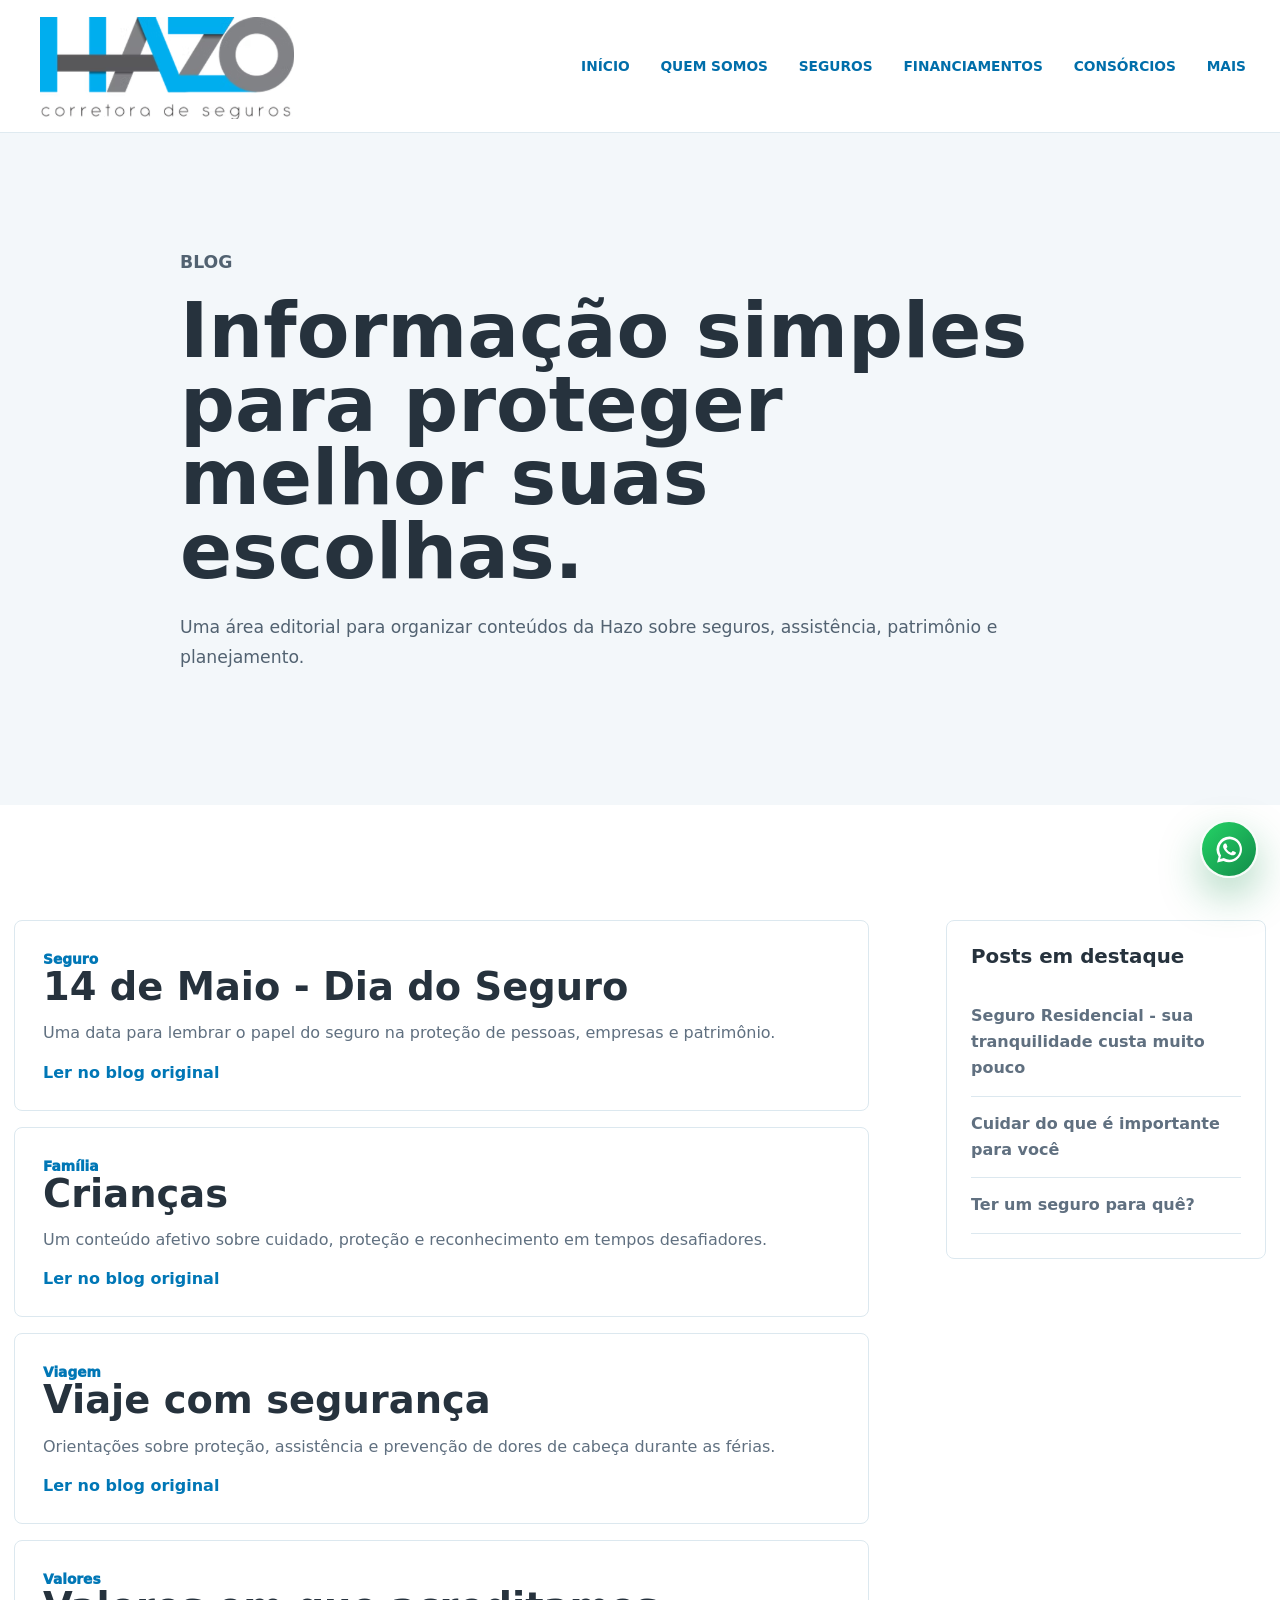
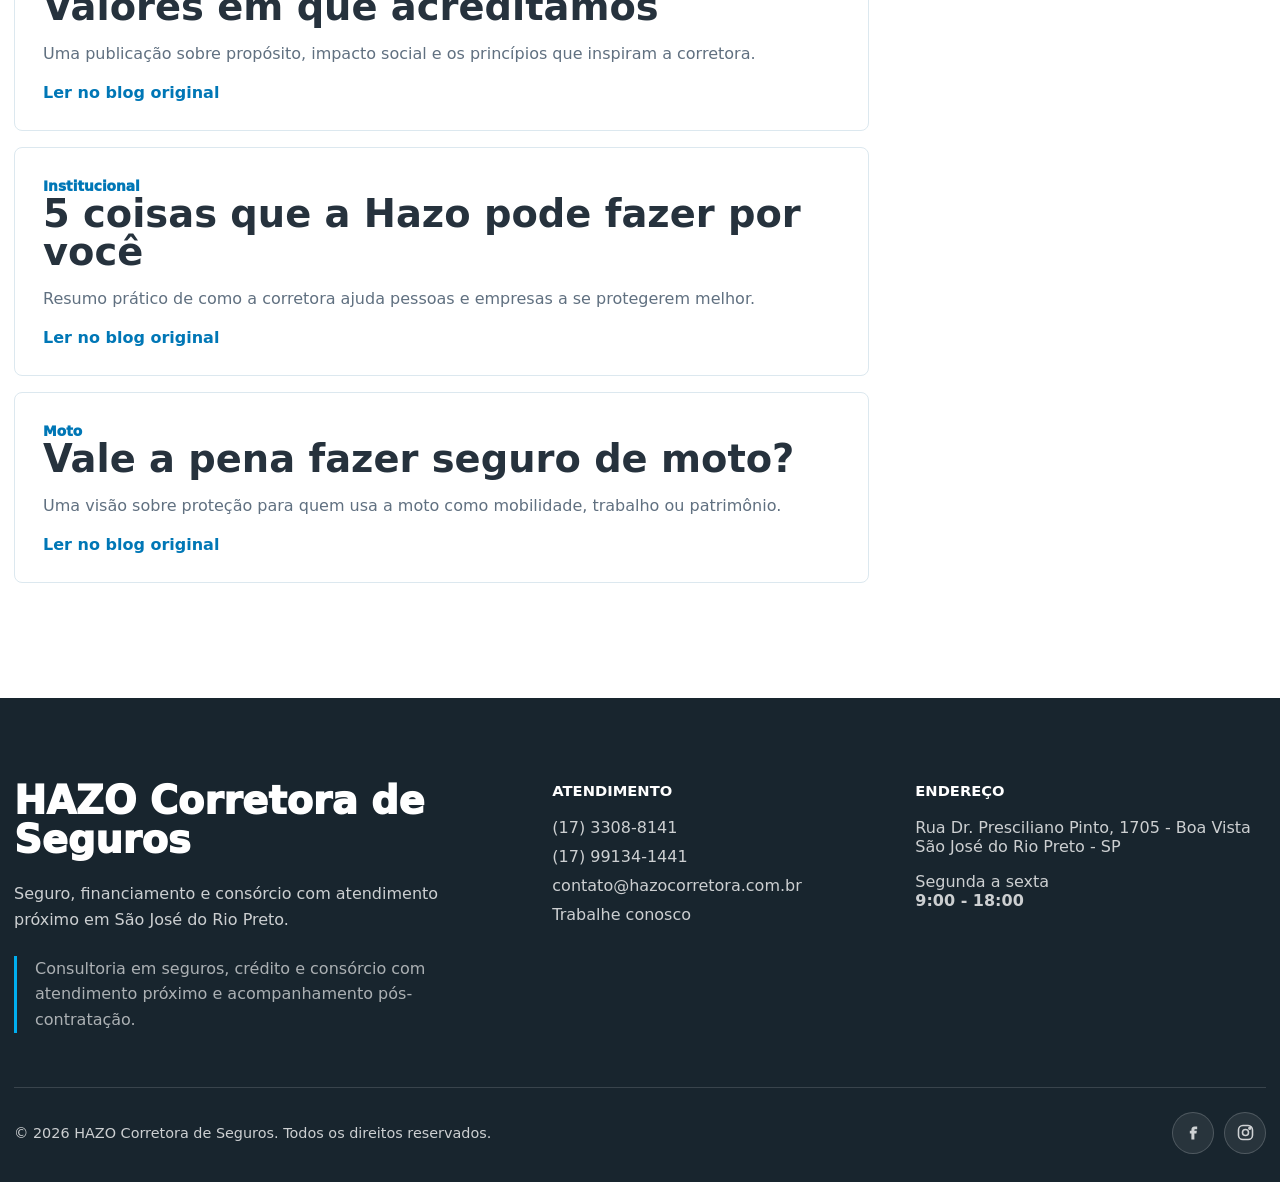
==== commit 3cdb024d: "Refine home layout feedback and about page" ====
--- a/blog.html
+++ b/blog.html
@@ -5,7 +5,7 @@
     <meta name="viewport" content="width=device-width, initial-scale=1">
     <title>Blog | Hazo Corretora de Seguros</title>
     <meta name="description" content="Conteúdos da Hazo sobre seguros, proteção, viagem, moto, residência e família.">
-    <link rel="stylesheet" href="styles.css">
+    <link rel="stylesheet" href="styles.css?v=20260519-3">
   </head>
   <body data-page="blog">
     <header class="site-header" data-header>
@@ -52,14 +52,13 @@
 
     <footer class="site-footer" id="contato">
       <div class="container footer-grid">
-        <div class="footer-brand"><strong class="footer-title">HAZO Corretora de Seguros</strong><p>Seguro, financiamento e consórcio com atendimento próximo em São José do Rio Preto.</p><a class="button button-whatsapp" href="https://wa.me/5517991341441" target="_blank" rel="noreferrer"><svg class="icon-whatsapp" viewBox="0 0 24 24" aria-hidden="true"><path d="M12.04 2.5A9.43 9.43 0 0 0 4.1 17.02L3 21.5l4.6-1.06a9.43 9.43 0 1 0 4.44-17.94Zm0 16.93a7.48 7.48 0 0 1-3.82-1.05l-.27-.16-2.73.63.65-2.65-.18-.28a7.47 7.47 0 1 1 6.35 3.51Zm4.13-5.6c-.23-.12-1.35-.67-1.56-.74-.2-.08-.36-.12-.51.12-.15.23-.59.74-.72.89-.13.15-.27.17-.5.06-.23-.12-.97-.36-1.84-1.14-.68-.61-1.14-1.36-1.28-1.59-.13-.23-.01-.35.1-.47.11-.1.23-.27.35-.4.11-.14.15-.24.23-.39.08-.15.04-.29-.02-.4-.06-.12-.51-1.24-.7-1.7-.19-.45-.38-.39-.52-.4h-.44c-.15 0-.4.06-.61.29-.21.23-.8.78-.8 1.9s.82 2.2.93 2.35c.11.15 1.61 2.45 3.9 3.43.55.24.97.38 1.3.48.55.18 1.05.15 1.44.09.44-.07 1.35-.55 1.54-1.08.19-.53.19-.99.13-1.08-.06-.1-.21-.16-.44-.28Z"/></svg><span>WhatsApp</span></a></div>
-        <div><h3>Mapa do site</h3><a href="index.html">Início</a><a href="quem-somos.html">Quem somos</a><a href="seguros.html">Seguros</a><a href="financiamentos.html">Financiamentos</a><a href="consorcios.html">Consórcios</a></div>
+        <div class="footer-brand"><strong class="footer-title">HAZO Corretora de Seguros</strong><p>Seguro, financiamento e consórcio com atendimento próximo em São José do Rio Preto.</p></div>
         <div><h3>Atendimento</h3><a href="tel:+551733088141">(17) 3308-8141</a><a href="https://wa.me/5517991341441" target="_blank" rel="noreferrer">(17) 99134-1441</a><a href="mailto:contato@hazocorretora.com.br">contato@hazocorretora.com.br</a><a href="mailto:contato@hazocorretora.com.br?subject=Trabalhe%20conosco%20-%20Hazo">Trabalhe conosco</a></div>
         <div><h3>Endereço</h3><p>Rua Dr. Presciliano Pinto, 1705 - Boa Vista<br>São José do Rio Preto - SP</p><p>Segunda a sexta<br><strong>9:00 - 18:00</strong></p></div>
       </div>
       <div class="container footer-bottom"><span>© 2026 HAZO Corretora de Seguros. Todos os direitos reservados.</span><div class="footer-social" aria-label="Redes sociais"><a class="social-icon" href="https://www.facebook.com/hazocorretora" target="_blank" rel="noreferrer" aria-label="Facebook"><svg viewBox="0 0 24 24" aria-hidden="true"><path d="M14.1 8.2h2.1V5h-2.8C10.7 5 9.6 6.7 9.6 8.9V10H7.8v3.2h1.8V20H13v-6.8h2.4l.4-3.2H13V9c0-.55.25-.8 1.1-.8Z"/></svg></a><a class="social-icon" href="https://www.instagram.com/hazocorretora/" target="_blank" rel="noreferrer" aria-label="Instagram"><svg viewBox="0 0 24 24" aria-hidden="true"><rect x="4" y="4" width="16" height="16" rx="5" ry="5"></rect><circle cx="12" cy="12" r="3.45"></circle><circle cx="16.9" cy="7.1" r="1.05"></circle></svg></a></div></div>
     </footer>
     <a class="floating-whatsapp" href="https://wa.me/5517991341441" target="_blank" rel="noreferrer" aria-label="Chamar no WhatsApp"><svg class="icon-whatsapp" viewBox="0 0 24 24" aria-hidden="true"><path d="M12.04 2.5A9.43 9.43 0 0 0 4.1 17.02L3 21.5l4.6-1.06a9.43 9.43 0 1 0 4.44-17.94Zm0 16.93a7.48 7.48 0 0 1-3.82-1.05l-.27-.16-2.73.63.65-2.65-.18-.28a7.47 7.47 0 1 1 6.35 3.51Zm4.13-5.6c-.23-.12-1.35-.67-1.56-.74-.2-.08-.36-.12-.51.12-.15.23-.59.74-.72.89-.13.15-.27.17-.5.06-.23-.12-.97-.36-1.84-1.14-.68-.61-1.14-1.36-1.28-1.59-.13-.23-.01-.35.1-.47.11-.1.23-.27.35-.4.11-.14.15-.24.23-.39.08-.15.04-.29-.02-.4-.06-.12-.51-1.24-.7-1.7-.19-.45-.38-.39-.52-.4h-.44c-.15 0-.4.06-.61.29-.21.23-.8.78-.8 1.9s.82 2.2.93 2.35c.11.15 1.61 2.45 3.9 3.43.55.24.97.38 1.3.48.55.18 1.05.15 1.44.09.44-.07 1.35-.55 1.54-1.08.19-.53.19-.99.13-1.08-.06-.1-.21-.16-.44-.28Z"/></svg><span>WhatsApp</span></a>
-    <script src="script.js"></script>
+    <script src="script.js?v=20260519-3"></script>
   </body>
 </html>
--- a/styles.css
+++ b/styles.css
@@ -51,7 +51,7 @@
 }
 
 .container {
-  width: min(1180px, calc(100% - 40px));
+  width: min(1440px, calc(100% - 28px));
   margin: 0 auto;
 }
 
@@ -63,7 +63,7 @@
   align-items: center;
   justify-content: space-between;
   min-height: 92px;
-  padding: 12px clamp(18px, 4vw, 48px);
+  padding: 12px clamp(14px, 3vw, 34px);
   background: rgba(255, 255, 255, 0.94);
   border-bottom: 1px solid rgba(220, 232, 239, 0.9);
   backdrop-filter: blur(18px);
@@ -213,14 +213,19 @@
   width: 100%;
   height: 100%;
   object-fit: cover;
+  object-position: center right;
 }
 
 .hero-shade {
   position: absolute;
   inset: 0;
   background:
-    linear-gradient(90deg, rgba(255, 255, 255, 0.98) 0%, rgba(255, 255, 255, 0.96) 33%, rgba(255, 255, 255, 0.58) 58%, rgba(255, 255, 255, 0.1) 100%),
+    linear-gradient(90deg, rgba(255, 255, 255, 0.98) 0%, rgba(255, 255, 255, 0.92) 29%, rgba(255, 255, 255, 0.46) 49%, rgba(255, 255, 255, 0.04) 100%),
     linear-gradient(154deg, rgba(0, 174, 239, 0.9) 0 11%, transparent 11% 100%);
+}
+
+.hero .container {
+  width: min(1500px, calc(100% - 28px));
 }
 
 .hero-grid,
@@ -234,12 +239,12 @@
 }
 
 .hero-home .hero-grid {
-  grid-template-columns: minmax(0, 760px);
+  grid-template-columns: minmax(0, 680px);
   justify-content: start;
 }
 
 .hero-copy {
-  max-width: 720px;
+  max-width: 650px;
 }
 
 .hero-copy,
@@ -347,6 +352,16 @@
   background: linear-gradient(135deg, #2ee875, #0f7e43);
 }
 
+.hero-actions .button-whatsapp {
+  background: linear-gradient(135deg, var(--blue), var(--blue-strong));
+  box-shadow: 0 18px 38px rgba(0, 174, 239, 0.24);
+}
+
+.hero-actions .button-whatsapp:hover,
+.hero-actions .button-whatsapp:focus-visible {
+  background: linear-gradient(135deg, #19c4ff, #006fae);
+}
+
 .icon-whatsapp {
   width: 22px;
   height: 22px;
@@ -368,6 +383,10 @@
 
 .section {
   padding: clamp(72px, 9vw, 124px) 0;
+}
+
+.hero + .section {
+  padding-top: clamp(58px, 7vw, 92px);
 }
 
 .section-tight {
@@ -424,40 +443,95 @@
 }
 
 .solution-card {
-  min-height: 276px;
+  position: relative;
+  min-height: 356px;
   display: flex;
   flex-direction: column;
-  padding: 28px;
+  overflow: hidden;
+  padding: 34px 30px 30px;
+  border-color: rgba(0, 174, 239, 0.22);
+  background:
+    radial-gradient(circle at 50% 0%, rgba(0, 174, 239, 0.14), transparent 42%),
+    linear-gradient(180deg, #ffffff 0%, #f5fbff 100%);
+  box-shadow: 0 18px 54px rgba(18, 64, 91, 0.08);
   transition: transform 160ms ease, box-shadow 160ms ease, border-color 160ms ease;
 }
 
-.solution-icon {
+.solution-card::before {
+  content: "";
+  position: absolute;
+  inset: 0 0 auto;
+  height: 5px;
+  background: linear-gradient(90deg, var(--blue), var(--blue-strong));
+}
+
+.solution-badge {
   display: grid;
   place-items: center;
   align-self: center;
-  width: 74px;
-  height: 74px;
-  margin: 0 auto 24px;
-  border: 1px solid rgba(0, 174, 239, 0.18);
-  border-radius: 18px;
-  background: linear-gradient(180deg, rgba(0, 174, 239, 0.1), rgba(0, 174, 239, 0.04));
-  color: var(--blue-strong);
-}
-
-.solution-icon svg {
-  width: 42px;
-  height: 42px;
+  width: 128px;
+  height: 128px;
+  margin: 0 auto 22px;
+  border: 1px solid rgba(0, 174, 239, 0.22);
+  border-radius: 30px;
+  background:
+    linear-gradient(180deg, rgba(255, 255, 255, 0.92), rgba(225, 247, 255, 0.72)),
+    radial-gradient(circle at 50% 85%, rgba(0, 174, 239, 0.18), transparent 54%);
+  color: #096fd2;
+  box-shadow: 0 18px 38px rgba(0, 174, 239, 0.15);
+}
+
+.solution-badge svg {
+  width: 104px;
+  height: 104px;
+  overflow: visible;
+}
+
+.icon-line,
+.icon-check {
   fill: none;
   stroke: currentColor;
-  stroke-width: 2.7;
+  stroke-width: 6;
   stroke-linecap: round;
   stroke-linejoin: round;
+}
+
+.icon-check {
+  stroke: #ffffff;
+  stroke-width: 7;
+}
+
+.icon-fill {
+  fill: currentColor;
+}
+
+.icon-soft {
+  fill: rgba(0, 174, 239, 0.12);
+}
+
+.icon-cut {
+  fill: #ffffff;
+  opacity: 0.88;
+}
+
+.icon-dot {
+  fill: #ffffff;
+}
+
+.solution-kicker {
+  display: block;
+  margin-bottom: 12px;
+  color: var(--blue-strong);
+  font-size: 0.76rem;
+  font-weight: 950;
+  letter-spacing: 0;
+  text-transform: uppercase;
 }
 
 .solution-card:hover {
   transform: translateY(-4px);
   border-color: rgba(0, 174, 239, 0.4);
-  box-shadow: 0 20px 50px rgba(27, 45, 58, 0.1);
+  box-shadow: 0 28px 70px rgba(27, 45, 58, 0.14);
 }
 
 .insurance-number,
@@ -516,13 +590,21 @@
   background: #ffffff;
 }
 
-.feedback-grid {
-  display: grid;
-  grid-template-columns: repeat(3, minmax(0, 1fr));
+.feedback-carousel {
+  position: relative;
+  overflow: hidden;
+  padding: 4px 54px 10px;
+}
+
+.feedback-track {
+  display: flex;
   gap: 18px;
+  transition: transform 260ms ease;
+  will-change: transform;
 }
 
 .review-card {
+  flex: 0 0 calc((100% - 36px) / 3);
   min-height: 278px;
   display: grid;
   align-content: start;
@@ -535,6 +617,55 @@
   transition: transform 160ms ease, box-shadow 160ms ease, border-color 160ms ease;
 }
 
+.carousel-control {
+  position: absolute;
+  top: 50%;
+  z-index: 3;
+  display: grid;
+  place-items: center;
+  width: 44px;
+  height: 44px;
+  border: 1px solid rgba(0, 174, 239, 0.18);
+  border-radius: 50%;
+  background: rgba(255, 255, 255, 0.94);
+  color: var(--blue-strong);
+  box-shadow: 0 14px 34px rgba(27, 45, 58, 0.14);
+  cursor: pointer;
+  transform: translateY(-50%);
+  transition: transform 160ms ease, border-color 160ms ease, background 160ms ease;
+}
+
+.carousel-control:hover,
+.carousel-control:focus-visible {
+  border-color: rgba(0, 174, 239, 0.42);
+  background: #ffffff;
+  transform: translateY(-50%) scale(1.04);
+}
+
+.carousel-control:disabled {
+  cursor: default;
+  opacity: 0.4;
+  transform: translateY(-50%);
+}
+
+.carousel-control svg {
+  width: 23px;
+  height: 23px;
+  fill: none;
+  stroke: currentColor;
+  stroke-width: 2.4;
+  stroke-linecap: round;
+  stroke-linejoin: round;
+}
+
+.carousel-prev {
+  left: 0;
+}
+
+.carousel-next {
+  right: 0;
+}
+
 .review-card:hover,
 .review-card:focus-visible {
   transform: translateY(-4px);
@@ -583,6 +714,14 @@
 
 .review-avatar-mark {
   background: var(--blue-strong);
+}
+
+.review-avatar-blue {
+  background: var(--blue);
+}
+
+.review-avatar-dark {
+  background: #24323d;
 }
 
 .review-stars {
@@ -804,6 +943,260 @@
   font-size: clamp(2.85rem, 6vw, 5.6rem);
 }
 
+.about-hero {
+  position: relative;
+  overflow: hidden;
+  padding: clamp(88px, 12vw, 160px) 0 clamp(76px, 9vw, 118px);
+  background:
+    linear-gradient(128deg, rgba(255, 255, 255, 0.98) 0 58%, rgba(0, 174, 239, 0.12) 58% 100%),
+    radial-gradient(circle at 82% 18%, rgba(0, 174, 239, 0.22), transparent 34%),
+    var(--soft);
+}
+
+.about-hero::after {
+  content: "";
+  position: absolute;
+  right: -60px;
+  bottom: -92px;
+  z-index: 0;
+  width: 360px;
+  height: 360px;
+  border: 44px solid rgba(0, 174, 239, 0.12);
+  border-radius: 50%;
+  pointer-events: none;
+}
+
+.about-hero-content {
+  position: relative;
+  z-index: 1;
+  max-width: 870px;
+}
+
+.about-hero h1 {
+  margin-bottom: 24px;
+  font-size: clamp(3rem, 7vw, 6.1rem);
+}
+
+.about-hero-content > p:last-child {
+  max-width: 720px;
+  color: #516271;
+  font-size: clamp(1.04rem, 2vw, 1.22rem);
+  line-height: 1.72;
+}
+
+.partners-section {
+  padding: clamp(76px, 9vw, 132px) 0;
+  background: #ffffff;
+}
+
+.partner-container {
+  display: grid;
+  grid-template-columns: minmax(300px, 0.78fr) minmax(0, 1fr);
+  gap: clamp(32px, 7vw, 96px);
+  align-items: center;
+}
+
+.partner-container + .partner-container {
+  margin-top: clamp(78px, 10vw, 140px);
+}
+
+.partner-container.reverse {
+  grid-template-columns: minmax(0, 1fr) minmax(300px, 0.78fr);
+}
+
+.partner-image {
+  position: relative;
+  isolation: isolate;
+}
+
+.partner-image::before {
+  content: "";
+  position: absolute;
+  inset: 24px -18px -20px 22px;
+  z-index: -1;
+  border-radius: 8px;
+  background: linear-gradient(135deg, rgba(0, 174, 239, 0.18), rgba(0, 119, 182, 0.08));
+}
+
+.partner-image.reverse::before {
+  inset: 24px 22px -20px -18px;
+}
+
+.partner-image img {
+  width: 100%;
+  aspect-ratio: 4 / 5;
+  border-radius: 8px;
+  object-fit: cover;
+  object-position: center top;
+  box-shadow: 0 28px 76px rgba(27, 45, 58, 0.18);
+}
+
+.partner-content {
+  max-width: 680px;
+}
+
+.partner-name {
+  margin-bottom: 10px;
+  color: var(--ink);
+  font-size: clamp(2.65rem, 5vw, 4.9rem);
+}
+
+.partner-role {
+  display: inline-flex;
+  margin-bottom: 26px;
+  padding: 9px 14px;
+  border: 1px solid rgba(0, 174, 239, 0.22);
+  border-radius: 999px;
+  background: rgba(0, 174, 239, 0.08);
+  color: var(--blue-strong);
+  font-size: 0.82rem;
+  font-weight: 950;
+  text-transform: uppercase;
+}
+
+.partner-bio {
+  display: grid;
+  gap: 14px;
+}
+
+.partner-bio p {
+  margin: 0;
+  color: #516271;
+  font-size: 1.05rem;
+  line-height: 1.72;
+}
+
+.partner-features {
+  display: grid;
+  grid-template-columns: repeat(2, minmax(0, 1fr));
+  gap: 12px;
+  margin-top: 28px;
+}
+
+.partner-features span {
+  display: flex;
+  align-items: center;
+  gap: 10px;
+  min-height: 52px;
+  padding: 12px 14px;
+  border: 1px solid #dce8ef;
+  border-radius: 8px;
+  background: #f8fbfd;
+  color: #324452;
+  font-weight: 850;
+}
+
+.partner-features svg,
+.mvv-icon svg {
+  width: 22px;
+  height: 22px;
+  flex: 0 0 auto;
+  fill: none;
+  stroke: var(--blue-strong);
+  stroke-width: 2;
+  stroke-linecap: round;
+  stroke-linejoin: round;
+}
+
+.mission-vision-values {
+  padding: clamp(76px, 9vw, 124px) 0;
+  background: var(--soft);
+}
+
+.centered-heading {
+  max-width: 720px;
+  margin: 0 auto 42px;
+  text-align: center;
+}
+
+.mvv-grid {
+  display: grid;
+  grid-template-columns: repeat(3, minmax(0, 1fr));
+  gap: 18px;
+}
+
+.mvv-item {
+  display: grid;
+  gap: 16px;
+  padding: 30px;
+  border: 1px solid #dce8ef;
+  border-radius: 8px;
+  background: #ffffff;
+  box-shadow: 0 20px 54px rgba(27, 45, 58, 0.08);
+}
+
+.mvv-icon {
+  display: grid;
+  place-items: center;
+  width: 56px;
+  height: 56px;
+  border-radius: 18px;
+  background: rgba(0, 174, 239, 0.1);
+}
+
+.mvv-item h3 {
+  margin: 0;
+  font-size: 1.45rem;
+}
+
+.mvv-item p {
+  margin: 0;
+  color: #5c6b78;
+  line-height: 1.65;
+}
+
+.about-cta {
+  padding: clamp(76px, 9vw, 124px) 0;
+  background: #ffffff;
+}
+
+.about-cta-content {
+  max-width: 900px;
+}
+
+.about-cta-content p {
+  max-width: 700px;
+  color: #566775;
+  line-height: 1.68;
+}
+
+.about-contact-grid {
+  display: grid;
+  grid-template-columns: repeat(3, minmax(0, 1fr));
+  gap: 14px;
+  margin-top: 30px;
+}
+
+.about-contact-grid a {
+  display: grid;
+  gap: 8px;
+  padding: 20px;
+  border: 1px solid #dce8ef;
+  border-radius: 8px;
+  background: #f8fbfd;
+  color: var(--ink);
+  font-weight: 900;
+  box-shadow: 0 14px 34px rgba(27, 45, 58, 0.06);
+}
+
+.about-contact-grid span {
+  color: var(--blue-strong);
+  font-size: 0.76rem;
+  font-weight: 950;
+  text-transform: uppercase;
+}
+
+.reveal-on-scroll {
+  opacity: 1;
+  transform: translateY(0);
+  transition: opacity 520ms ease, transform 520ms ease;
+}
+
+.reveal-on-scroll.in-view {
+  opacity: 1;
+  transform: translateY(0);
+}
+
 .story-grid,
 .finance-grid,
 .two-column-cta,
@@ -998,8 +1391,9 @@
 
 .footer-grid {
   display: grid;
-  grid-template-columns: 1.25fr 0.72fr 0.96fr 0.9fr;
-  gap: clamp(28px, 5vw, 64px);
+  grid-template-columns: minmax(280px, 1.25fr) minmax(220px, 0.8fr) minmax(260px, 0.9fr);
+  gap: clamp(24px, 4vw, 54px);
+  align-items: start;
 }
 
 .footer-title {
@@ -1011,23 +1405,9 @@
 }
 
 .footer-brand p {
-  max-width: 330px;
+  max-width: 440px;
   margin: 22px 0;
   line-height: 1.65;
-}
-
-.footer-brand .button-whatsapp {
-  display: none;
-}
-
-.footer-brand::after {
-  content: "";
-  display: block;
-  width: 132px;
-  aspect-ratio: 1;
-  margin-top: 24px;
-  background: url("assets/susep-seal.svg") center / contain no-repeat;
-  filter: drop-shadow(0 14px 28px rgba(0, 0, 0, 0.22));
 }
 
 .site-footer h3 {
@@ -1035,6 +1415,16 @@
   color: #ffffff;
   font-size: 0.92rem;
   text-transform: uppercase;
+}
+
+.footer-brand::after {
+  content: "Consultoria em seguros, crédito e consórcio com atendimento próximo e acompanhamento pós-contratação.";
+  display: block;
+  max-width: 430px;
+  padding-left: 18px;
+  border-left: 3px solid var(--blue);
+  color: rgba(255, 255, 255, 0.64);
+  line-height: 1.6;
 }
 
 .site-footer a {
@@ -1255,19 +1645,27 @@
   .story-grid,
   .finance-grid,
   .two-column-cta,
-  .blog-layout {
+  .blog-layout,
+  .partner-container,
+  .partner-container.reverse {
     grid-template-columns: 1fr;
   }
 
   .solution-grid,
   .values-grid,
   .cards-4,
-  .footer-grid {
+  .footer-grid,
+  .mvv-grid,
+  .about-contact-grid {
     grid-template-columns: repeat(2, minmax(0, 1fr));
   }
 
-  .feedback-grid {
-    grid-template-columns: repeat(2, minmax(0, 1fr));
+  .partner-container.reverse .partner-image {
+    order: -1;
+  }
+
+  .review-card {
+    flex-basis: calc((100% - 18px) / 2);
   }
 
   .blog-sidebar {
@@ -1282,7 +1680,7 @@
 
 @media (min-width: 701px) and (max-width: 1060px) {
   .container {
-    width: min(1180px, calc(100% - 56px));
+    width: min(1440px, calc(100% - 32px));
   }
 
   h1 {
@@ -1312,6 +1710,10 @@
   .page-hero-grid img,
   .feature-grid img {
     max-height: 430px;
+  }
+
+  .partner-image {
+    max-width: 560px;
   }
 
   .compact-form,
@@ -1384,18 +1786,133 @@
   .solution-grid,
   .values-grid,
   .cards-4,
-  .feedback-grid,
   .faq-grid,
   .insurance-layout,
   .consortium-grid,
   .footer-grid,
   .compact-form,
-  .professional-form {
+  .professional-form,
+  .mvv-grid,
+  .about-contact-grid,
+  .partner-features {
     grid-template-columns: 1fr;
   }
 
   .solution-card {
-    min-height: 230px;
+    min-height: 0;
+    padding: 30px 22px 26px;
+  }
+
+  .solution-badge {
+    width: 118px;
+    height: 118px;
+    margin-bottom: 20px;
+  }
+
+  .solution-badge svg {
+    width: 96px;
+    height: 96px;
+  }
+
+  .feedback-carousel {
+    padding: 4px 46px 10px;
+  }
+
+  .review-card {
+    flex-basis: 100%;
+    min-height: 292px;
+    padding: 24px;
+  }
+
+  .carousel-control {
+    width: 38px;
+    height: 38px;
+  }
+
+  .about-hero {
+    padding: 72px 0 64px;
+  }
+
+  .about-hero .container,
+  .partners-section .container,
+  .mission-vision-values .container,
+  .about-cta .container {
+    width: calc(100vw - 28px);
+    max-width: calc(100vw - 28px);
+    overflow: hidden;
+  }
+
+  .about-hero::after {
+    right: -176px;
+    bottom: -110px;
+    width: 280px;
+    height: 280px;
+    border-width: 34px;
+  }
+
+  .about-hero h1 {
+    width: 100%;
+    max-width: 340px;
+    font-size: clamp(1.82rem, 7.5vw, 2.18rem);
+    line-height: 1.08;
+    overflow-wrap: anywhere;
+  }
+
+  .about-hero-content,
+  .partner-content {
+    width: 100%;
+    max-width: calc(100vw - 28px);
+    min-width: 0;
+  }
+
+  .about-hero-content > p:last-child {
+    width: 100%;
+    max-width: 340px;
+    font-size: 1rem;
+    line-height: 1.65;
+    overflow-wrap: anywhere;
+  }
+
+  .partners-section,
+  .mission-vision-values,
+  .about-cta {
+    padding: 64px 0;
+  }
+
+  .partner-container + .partner-container {
+    margin-top: 72px;
+  }
+
+  .partner-name {
+    font-size: clamp(2.35rem, 10vw, 3.1rem);
+  }
+
+  .partner-image::before,
+  .partner-image.reverse::before {
+    inset: 16px -10px -14px 14px;
+  }
+
+  .partner-role {
+    display: block;
+    width: 100%;
+    max-width: 100%;
+    font-size: 0.72rem;
+    line-height: 1.35;
+    white-space: normal;
+    overflow-wrap: anywhere;
+  }
+
+  .partner-bio p,
+  .partner-features span,
+  .mvv-item p,
+  .about-contact-grid a {
+    min-width: 0;
+    overflow-wrap: anywhere;
+  }
+
+  .partner-bio p {
+    width: 100%;
+    max-width: 340px;
   }
 
   .section {
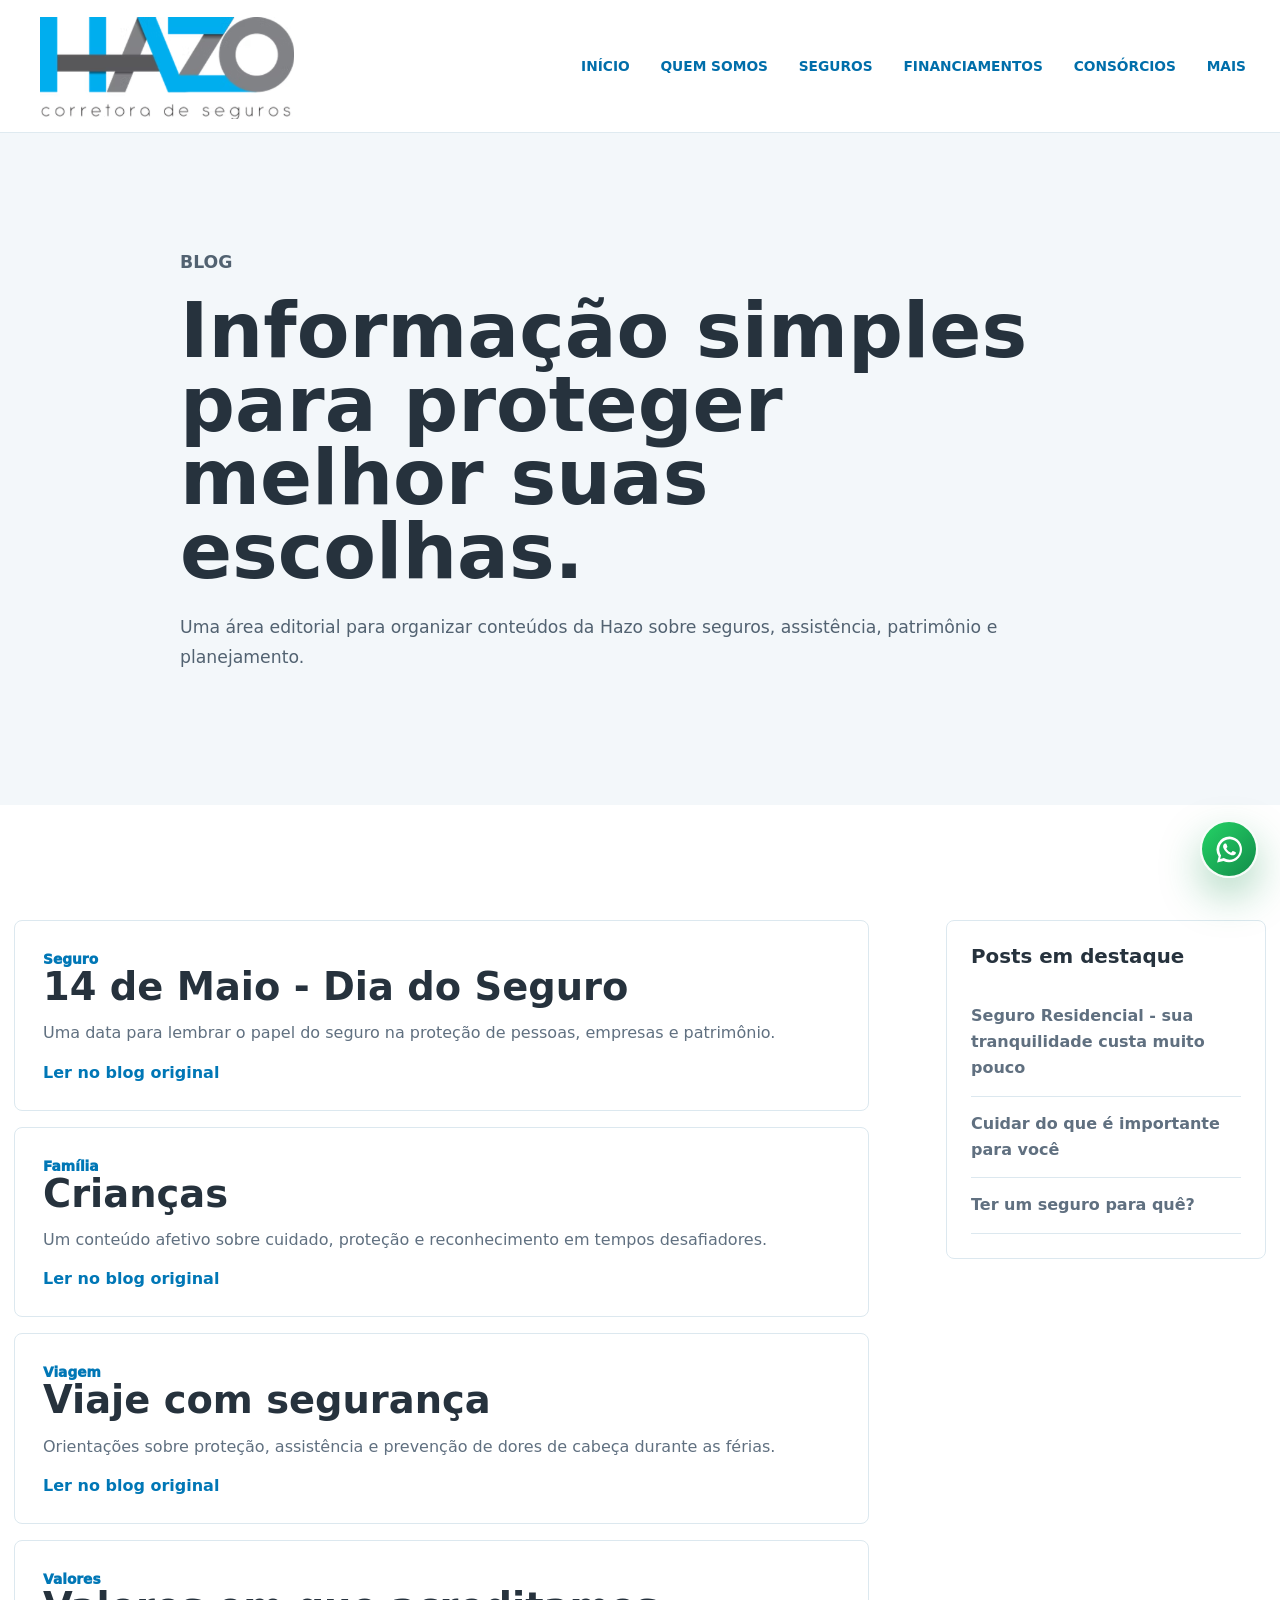
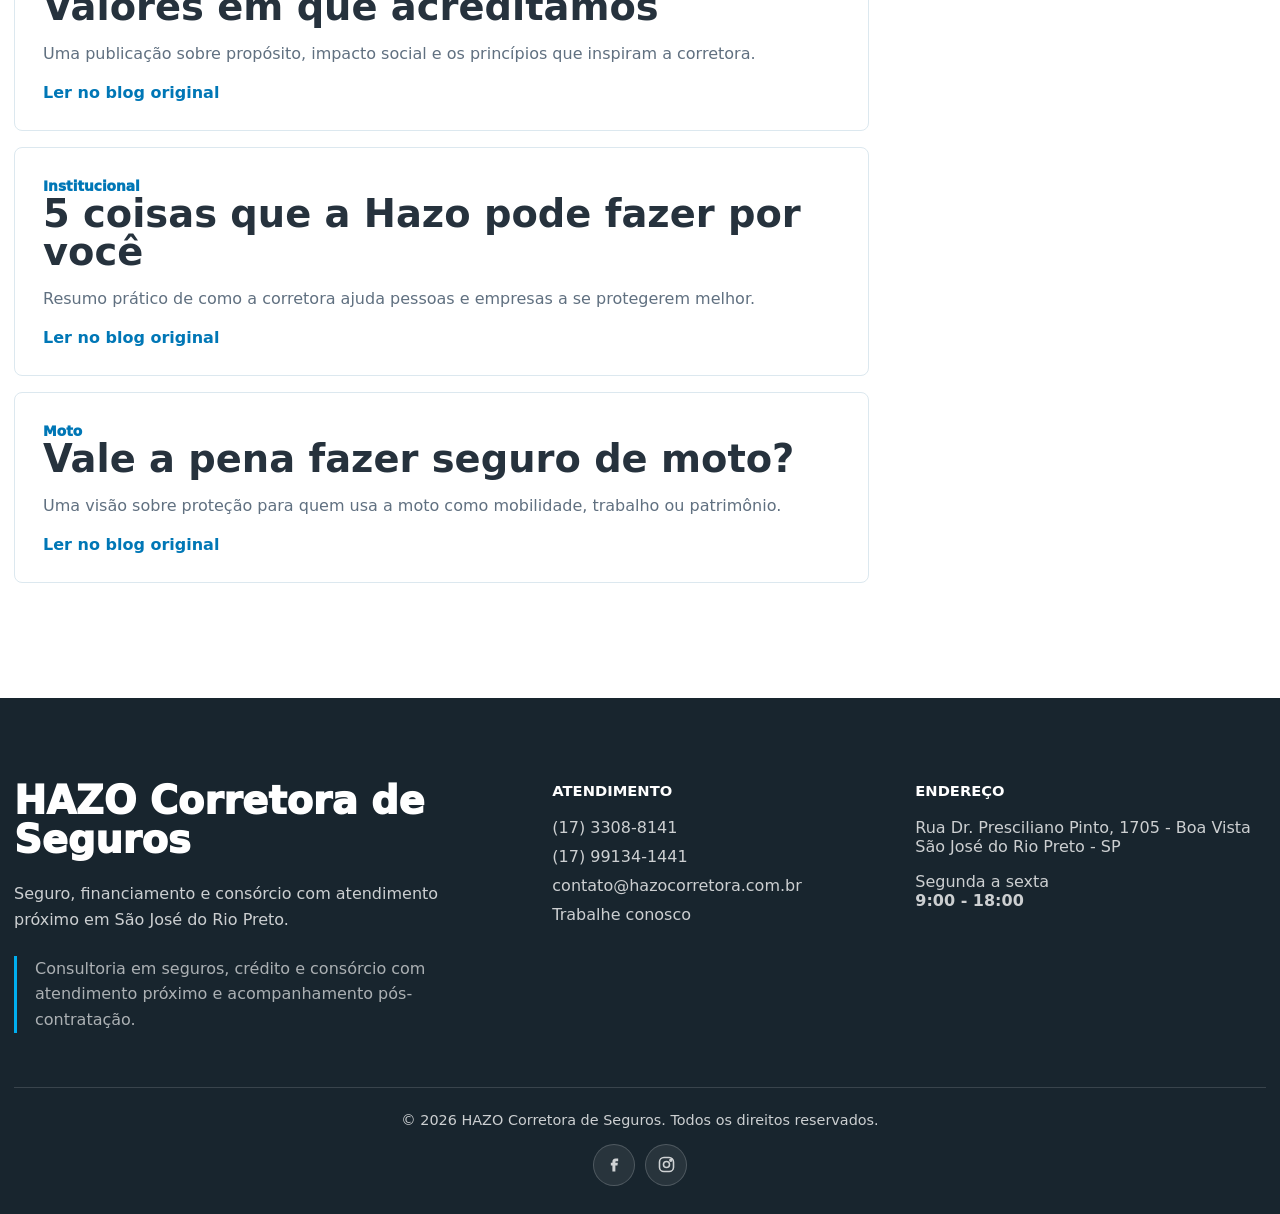
==== commit b2c67b90: "Add insurer partners and polish footer" ====
--- a/blog.html
+++ b/blog.html
@@ -5,7 +5,7 @@
     <meta name="viewport" content="width=device-width, initial-scale=1">
     <title>Blog | Hazo Corretora de Seguros</title>
     <meta name="description" content="Conteúdos da Hazo sobre seguros, proteção, viagem, moto, residência e família.">
-    <link rel="stylesheet" href="styles.css?v=20260519-3">
+    <link rel="stylesheet" href="styles.css?v=20260521-1">
   </head>
   <body data-page="blog">
     <header class="site-header" data-header>
@@ -59,6 +59,6 @@
       <div class="container footer-bottom"><span>© 2026 HAZO Corretora de Seguros. Todos os direitos reservados.</span><div class="footer-social" aria-label="Redes sociais"><a class="social-icon" href="https://www.facebook.com/hazocorretora" target="_blank" rel="noreferrer" aria-label="Facebook"><svg viewBox="0 0 24 24" aria-hidden="true"><path d="M14.1 8.2h2.1V5h-2.8C10.7 5 9.6 6.7 9.6 8.9V10H7.8v3.2h1.8V20H13v-6.8h2.4l.4-3.2H13V9c0-.55.25-.8 1.1-.8Z"/></svg></a><a class="social-icon" href="https://www.instagram.com/hazocorretora/" target="_blank" rel="noreferrer" aria-label="Instagram"><svg viewBox="0 0 24 24" aria-hidden="true"><rect x="4" y="4" width="16" height="16" rx="5" ry="5"></rect><circle cx="12" cy="12" r="3.45"></circle><circle cx="16.9" cy="7.1" r="1.05"></circle></svg></a></div></div>
     </footer>
     <a class="floating-whatsapp" href="https://wa.me/5517991341441" target="_blank" rel="noreferrer" aria-label="Chamar no WhatsApp"><svg class="icon-whatsapp" viewBox="0 0 24 24" aria-hidden="true"><path d="M12.04 2.5A9.43 9.43 0 0 0 4.1 17.02L3 21.5l4.6-1.06a9.43 9.43 0 1 0 4.44-17.94Zm0 16.93a7.48 7.48 0 0 1-3.82-1.05l-.27-.16-2.73.63.65-2.65-.18-.28a7.47 7.47 0 1 1 6.35 3.51Zm4.13-5.6c-.23-.12-1.35-.67-1.56-.74-.2-.08-.36-.12-.51.12-.15.23-.59.74-.72.89-.13.15-.27.17-.5.06-.23-.12-.97-.36-1.84-1.14-.68-.61-1.14-1.36-1.28-1.59-.13-.23-.01-.35.1-.47.11-.1.23-.27.35-.4.11-.14.15-.24.23-.39.08-.15.04-.29-.02-.4-.06-.12-.51-1.24-.7-1.7-.19-.45-.38-.39-.52-.4h-.44c-.15 0-.4.06-.61.29-.21.23-.8.78-.8 1.9s.82 2.2.93 2.35c.11.15 1.61 2.45 3.9 3.43.55.24.97.38 1.3.48.55.18 1.05.15 1.44.09.44-.07 1.35-.55 1.54-1.08.19-.53.19-.99.13-1.08-.06-.1-.21-.16-.44-.28Z"/></svg><span>WhatsApp</span></a>
-    <script src="script.js?v=20260519-3"></script>
+    <script src="script.js?v=20260521-1"></script>
   </body>
 </html>
--- a/styles.css
+++ b/styles.css
@@ -565,6 +565,109 @@
   line-height: 1.65;
 }
 
+.partners-band {
+  padding: clamp(66px, 8vw, 110px) 0;
+  background:
+    linear-gradient(180deg, #ffffff 0%, #f8fbfd 100%);
+}
+
+.partners-heading {
+  max-width: 760px;
+  margin: 0 auto 38px;
+  text-align: center;
+}
+
+.partners-heading h2 {
+  margin-bottom: 10px;
+  font-size: clamp(2.15rem, 4.4vw, 4rem);
+}
+
+.partners-heading p {
+  margin: 10px auto 0;
+  max-width: 650px;
+  color: #536575;
+  line-height: 1.65;
+}
+
+.partners-stars {
+  color: #ffad14;
+  font-size: 1.35rem;
+  letter-spacing: 0;
+}
+
+.partner-logo-grid {
+  display: grid;
+  grid-template-columns: repeat(6, minmax(0, 1fr));
+  gap: 18px;
+  align-items: stretch;
+}
+
+.partner-logo-card {
+  display: grid;
+  place-items: center;
+  min-height: 104px;
+  padding: 18px;
+  border: 1px solid #dce8ef;
+  border-radius: 8px;
+  background: #ffffff;
+  color: var(--ink);
+  font-size: 1.05rem;
+  font-weight: 950;
+  text-align: center;
+  line-height: 1.15;
+  box-shadow: 0 18px 44px rgba(27, 45, 58, 0.07);
+}
+
+.partner-logo-card.porto { color: #008ad2; }
+.partner-logo-card.itau { color: #233e91; }
+.partner-logo-card.hdi { color: #06a85f; }
+.partner-logo-card.liberty { color: #17315d; }
+.partner-logo-card.mapfre { color: #e0332f; }
+.partner-logo-card.azul { color: #004b8d; }
+.partner-logo-card.bradesco { color: #d7192a; }
+.partner-logo-card.chubb { color: #00427a; }
+.partner-logo-card.zurich { color: #006cb7; }
+.partner-logo-card.sulamerica { color: #f58220; }
+.partner-logo-card.tokio { color: #177a5b; }
+.partner-logo-card.allianz { color: #005baa; }
+
+.quote-guide {
+  padding: 0 0 clamp(66px, 8vw, 112px);
+  background: #f8fbfd;
+}
+
+.quote-guide-grid {
+  display: grid;
+  grid-template-columns: repeat(3, minmax(0, 1fr));
+  gap: 18px;
+}
+
+.quote-guide article {
+  padding: 28px;
+  border: 1px solid #dce8ef;
+  border-radius: 8px;
+  background: #ffffff;
+  box-shadow: 0 18px 44px rgba(27, 45, 58, 0.06);
+}
+
+.quote-guide span {
+  display: inline-flex;
+  margin-bottom: 18px;
+  color: var(--blue-strong);
+  font-size: 0.78rem;
+  font-weight: 950;
+}
+
+.quote-guide h3 {
+  margin-bottom: 12px;
+}
+
+.quote-guide p {
+  margin: 0;
+  color: #5b6b78;
+  line-height: 1.65;
+}
+
 .image-feature {
   padding: clamp(72px, 9vw, 120px) 0;
   background: var(--soft);
@@ -1445,18 +1548,20 @@
 .footer-bottom {
   display: flex;
   align-items: center;
-  justify-content: space-between;
-  gap: 20px;
+  justify-content: center;
+  flex-direction: column;
+  gap: 16px;
   margin-top: 54px;
   padding-top: 24px;
   border-top: 1px solid rgba(255, 255, 255, 0.14);
   font-size: 0.9rem;
+  text-align: center;
 }
 
 .footer-social {
   display: flex;
   align-items: center;
-  justify-content: flex-end;
+  justify-content: center;
   gap: 10px;
 }
 
@@ -1656,7 +1761,9 @@
   .cards-4,
   .footer-grid,
   .mvv-grid,
-  .about-contact-grid {
+  .about-contact-grid,
+  .partner-logo-grid,
+  .quote-guide-grid {
     grid-template-columns: repeat(2, minmax(0, 1fr));
   }
 
@@ -1794,8 +1901,20 @@
   .professional-form,
   .mvv-grid,
   .about-contact-grid,
-  .partner-features {
+  .partner-features,
+  .quote-guide-grid {
     grid-template-columns: 1fr;
+  }
+
+  .partner-logo-grid {
+    grid-template-columns: repeat(2, minmax(0, 1fr));
+    gap: 12px;
+  }
+
+  .partner-logo-card {
+    min-height: 86px;
+    padding: 14px 10px;
+    font-size: 0.92rem;
   }
 
   .solution-card {
